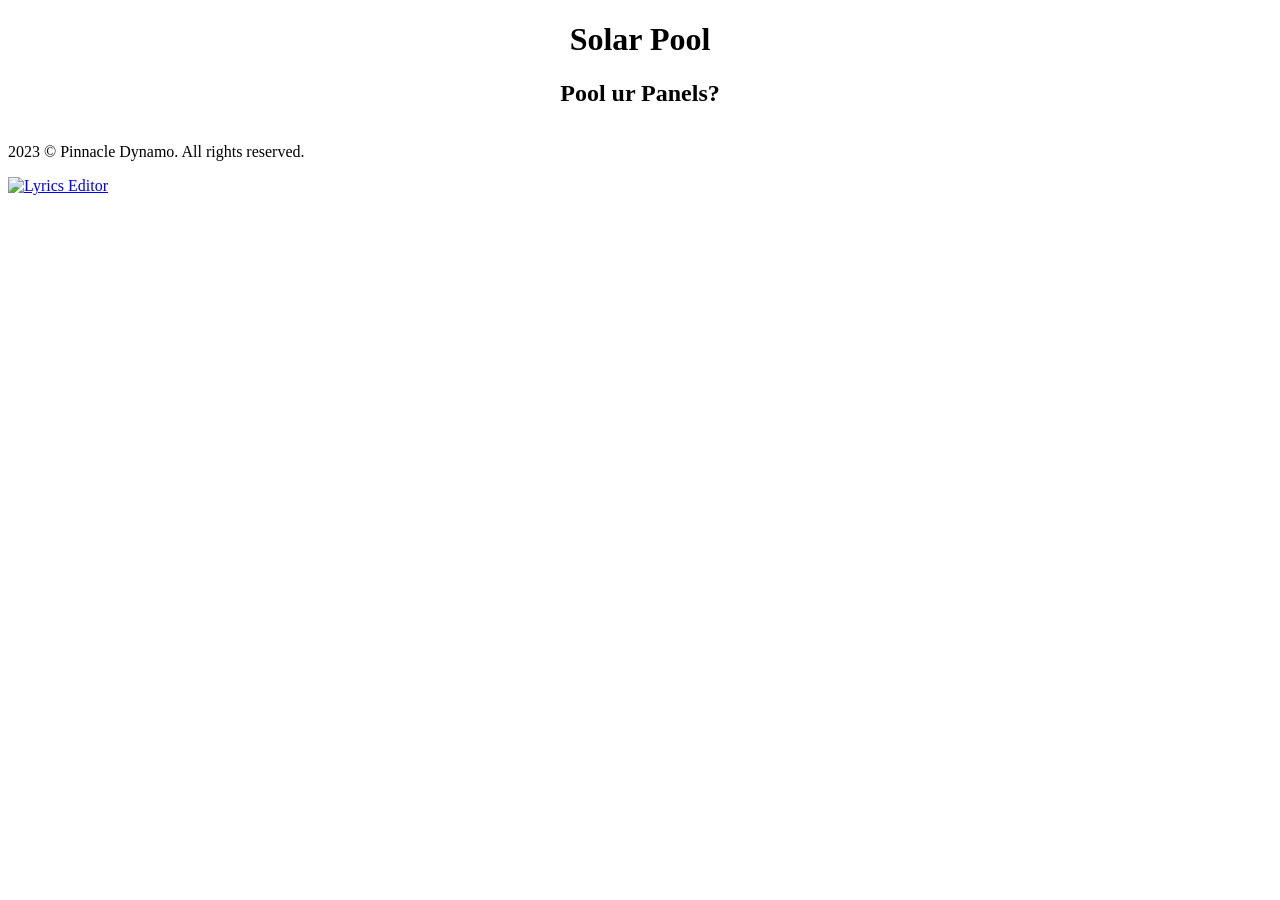
==== index.html @ 137dd85b "init" ====
<!DOCTYPE html>
<html lang="en">
<head>
    <meta charset="UTF-8">
    <title>Solar Pool</title>
    <link href="styles.css" rel="stylesheet" type="text/css">
</head>
<body>

<div id="grad1" style="text-align:center;">
    <h1>Solar Pool</h1>
    <h2>Pool ur Panels?</h2>
    <div style="display: flex; flex-direction: row;">
    </div>
</div>


<div class="footer">
    <p>2023 &copy; Pinnacle Dynamo. All rights reserved.</p>
    <a class="ext-links" href="https://github.com/GlaucousGlaucus/PinnacleDynamo_Help">
        <img alt="Lyrics Editor" src="Resources/Icons/github-mark-white.svg"/>
    </a>
</div>

</body>
</html>
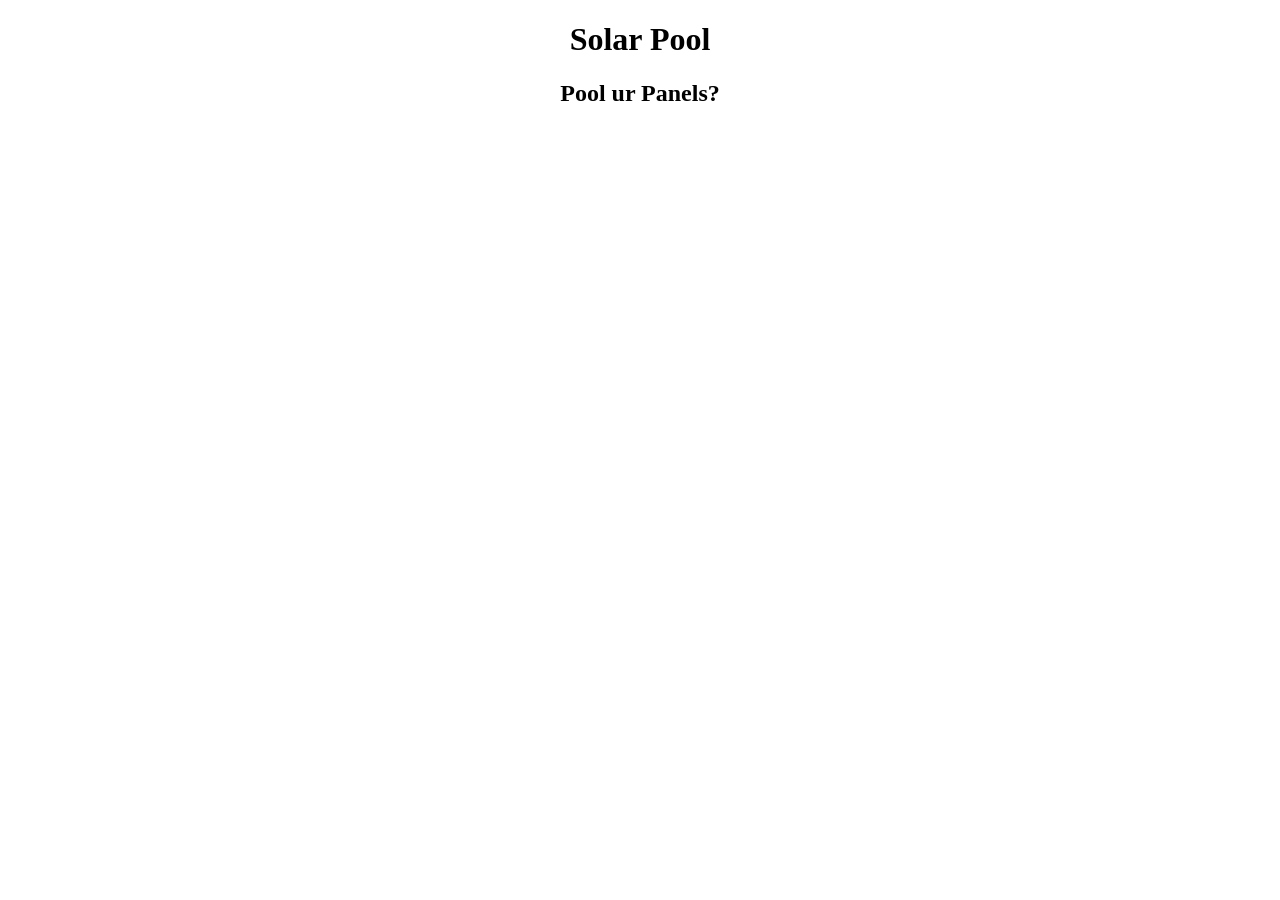
==== commit f2d72883: "init" ====
--- a/index.html
+++ b/index.html
@@ -16,10 +16,6 @@
 
 
 <div class="footer">
-    <p>2023 &copy; Pinnacle Dynamo. All rights reserved.</p>
-    <a class="ext-links" href="https://github.com/GlaucousGlaucus/PinnacleDynamo_Help">
-        <img alt="Lyrics Editor" src="Resources/Icons/github-mark-white.svg"/>
-    </a>
 </div>
 
 </body>
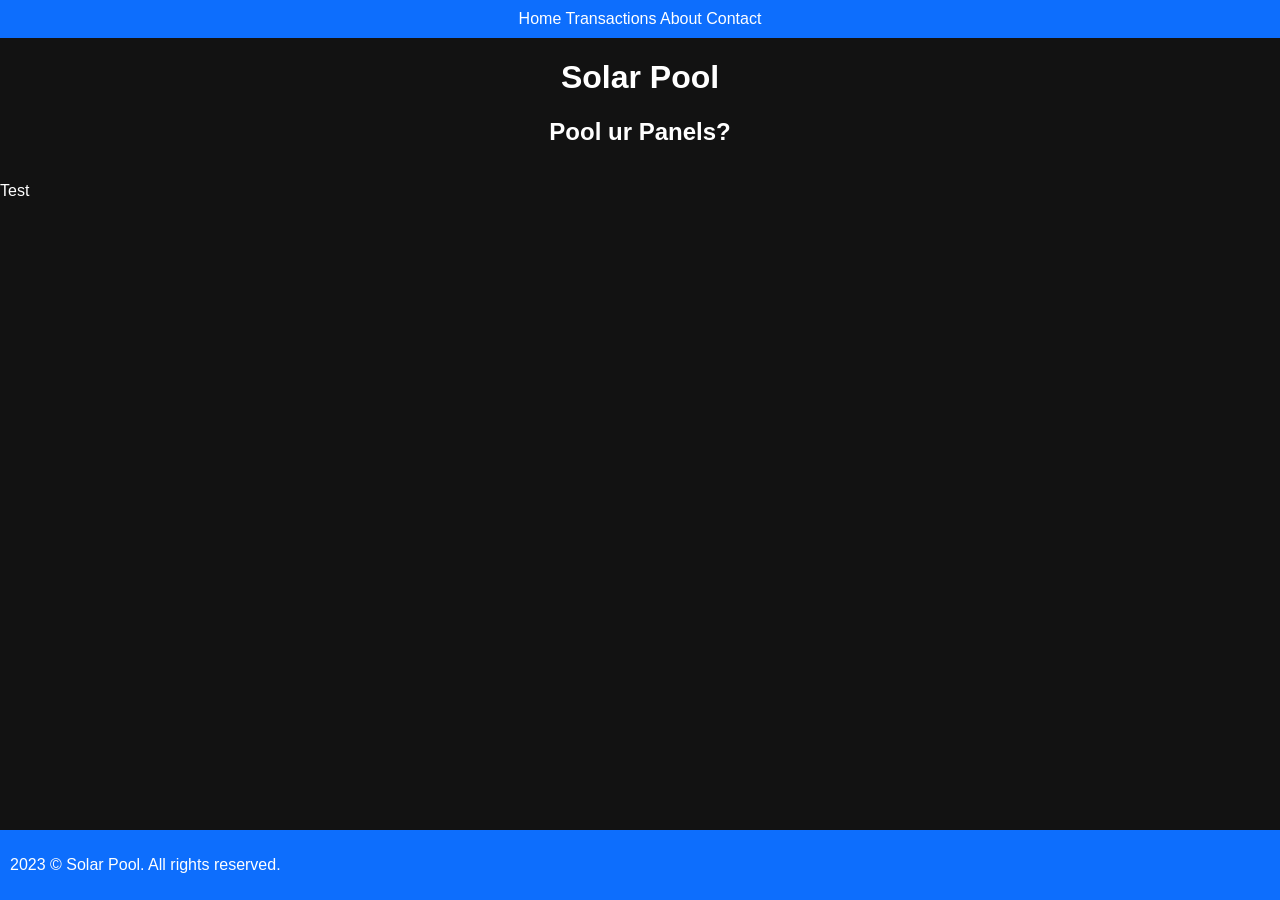
==== commit 243f5644: "init" ====
--- a/index.html
+++ b/index.html
@@ -2,20 +2,35 @@
 <html lang="en">
 <head>
     <meta charset="UTF-8">
+    <link href="styles.css" rel="stylesheet" type="text/css">
     <title>Solar Pool</title>
-    <link href="styles.css" rel="stylesheet" type="text/css">
 </head>
 <body>
+
+<div class="header">
+    <div class="nav-bar">
+<!--        <div class="logo">-->
+<!--            <a href="#">BlockchainCo</a>-->
+<!--        </div>-->
+        <div class="nav-links">
+            <a href="#">Home</a>
+            <a href="#">Transactions</a>
+            <a href="#">About</a>
+            <a href="#">Contact</a>
+        </div>
+    </div>
+</div>
 
 <div id="grad1" style="text-align:center;">
     <h1>Solar Pool</h1>
     <h2>Pool ur Panels?</h2>
     <div style="display: flex; flex-direction: row;">
+        <p>Test</p>
     </div>
 </div>
 
-
 <div class="footer">
+    <p>2023 &copy; Solar Pool. All rights reserved.</p>
 </div>
 
 </body>
--- a/styles.css
+++ b/styles.css
@@ -0,0 +1,86 @@
+/* Base styles */
+:root {
+    --bg-color: #121212;      /* Dark background for the tech feel */
+    --primary-color: #0d6efd; /* Primary blue for buttons and links */
+    --accent-color: #21c7c2;  /* Accent turquoise for highlights and important info */
+    --text-color: #ffffff;    /* Bright text color for readability */
+    --font-family: 'Segoe UI', Tahoma, Geneva, Verdana, sans-serif; /* Modern, readable font */
+}
+
+body {
+    background-color: var(--bg-color);
+    color: var(--text-color);
+    font-family: var(--font-family);
+    font-size: 16px;
+
+    min-height: 100vh;
+    margin: 0;
+    padding: 0;
+
+    display: flex;
+    flex-direction: column;
+}
+
+a {
+    color: var(--text-color);
+    text-decoration: none; /* No underlines for a cleaner look */
+}
+
+a:hover, a:focus {
+    color: var(--accent-color);
+    text-decoration: underline;
+}
+
+button {
+    background-color: var(--primary-color);
+    color: var(--text-color);
+    border: none;
+    padding: 10px 20px;
+    border-radius: 5px;
+    cursor: pointer;
+    font-size: 1em;
+}
+
+button:hover, button:focus {
+    background-color: var(--accent-color);
+}
+
+/* Classes for layout */
+.container {
+    width: 90%;
+    margin: auto;
+    max-width: 1200px;
+}
+
+.header {
+    background-color: var(--primary-color);
+    color: var(--text-color);
+    padding: 10px 0;
+    text-align: center;
+}
+
+.footer {
+    background-color: var(--primary-color);
+    color: var(--text-color);
+    text-align: left;
+    padding: 10px 10px;
+    margin-top: auto;
+}
+
+.content {
+    padding: 20px;
+    min-height: 80vh; /* Minimum height */
+}
+
+/* Utility classes */
+.text-center {
+    text-align: center;
+}
+
+.bold {
+    font-weight: bold;
+}
+
+.margin-top {
+    margin-top: 20px;
+}
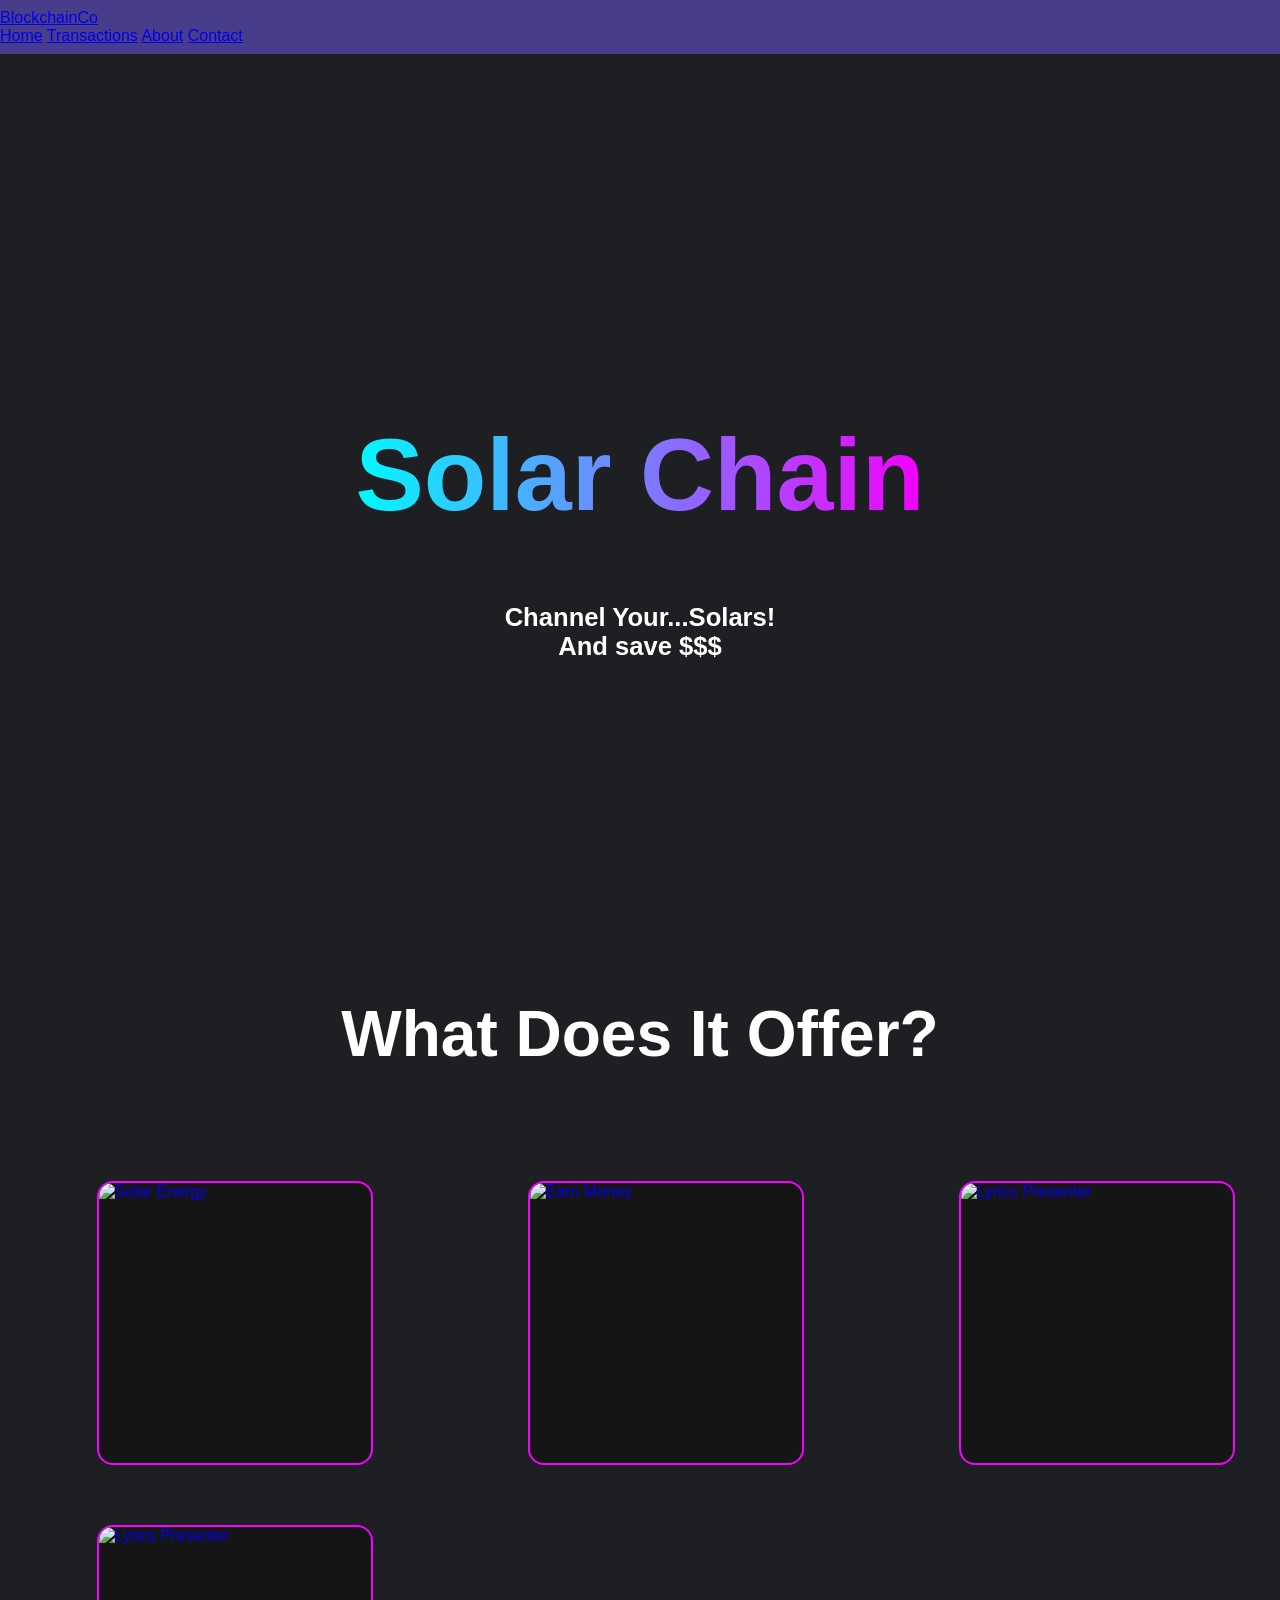
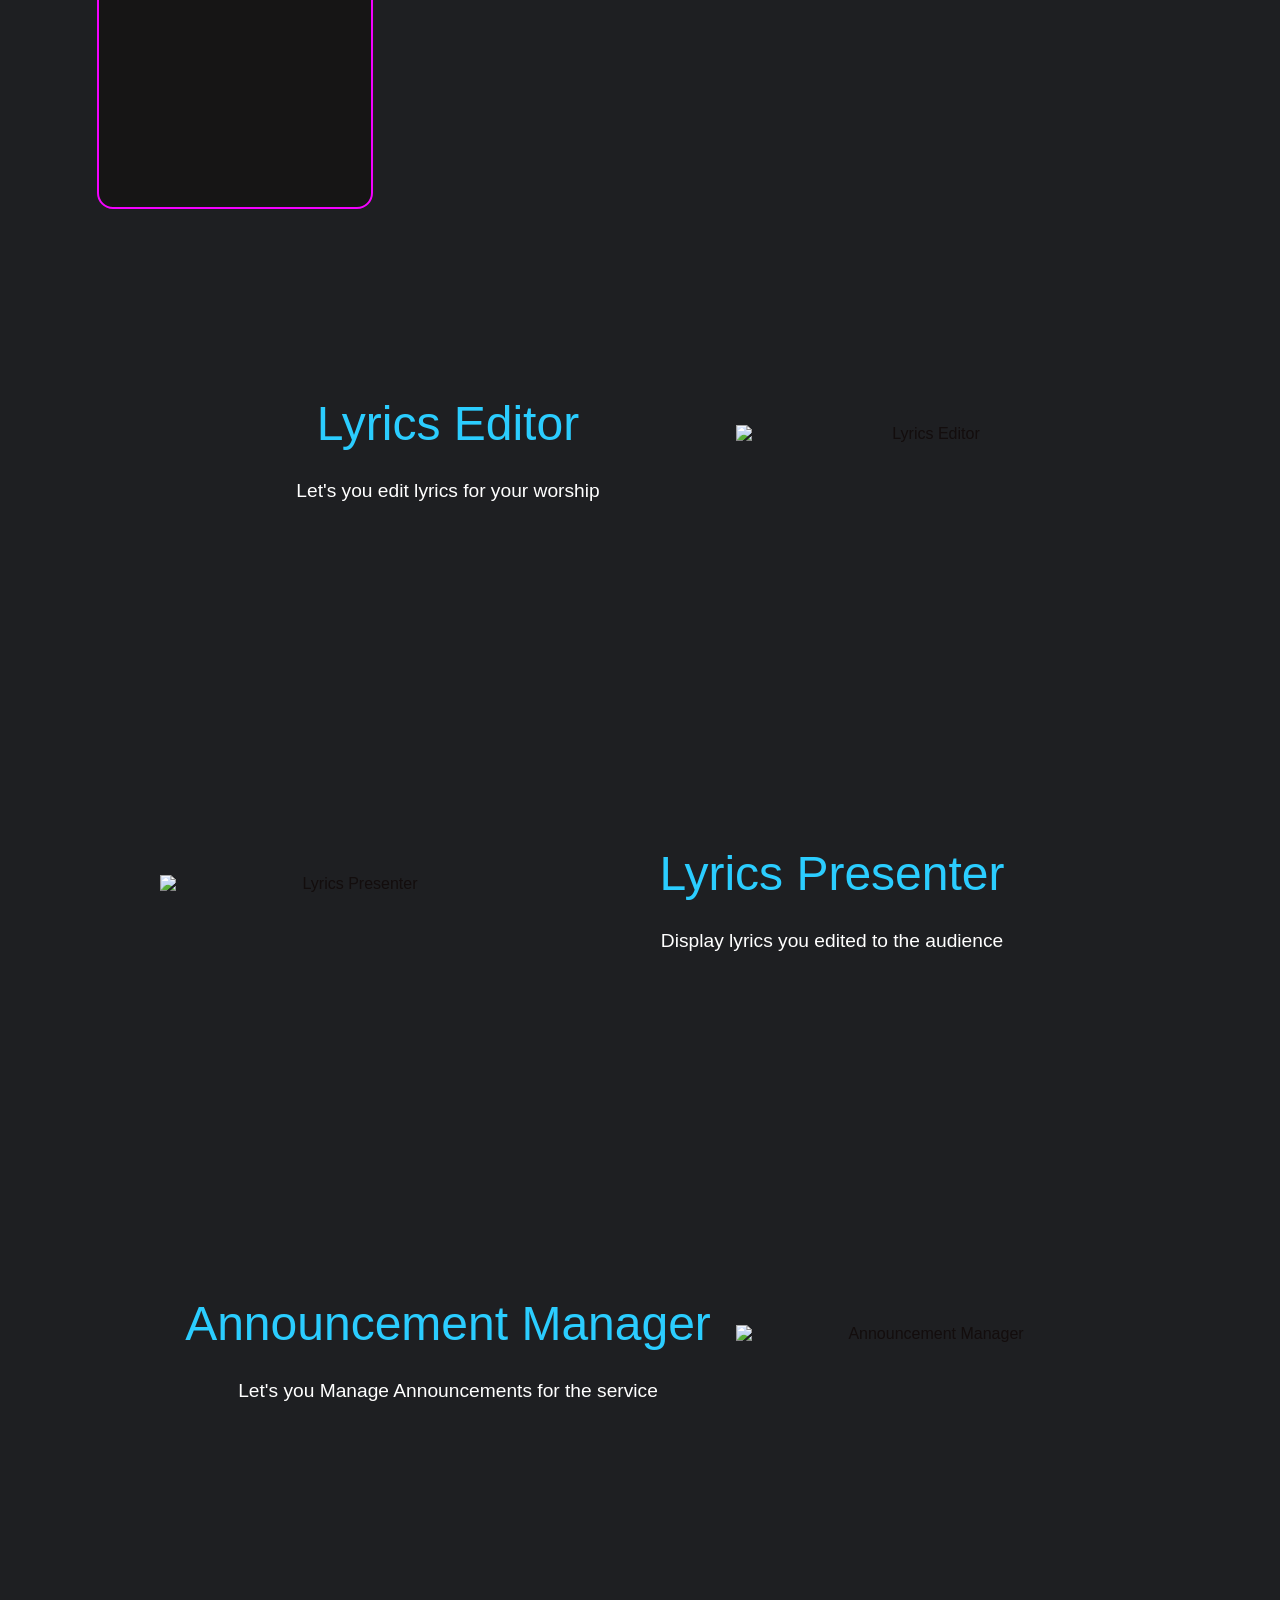
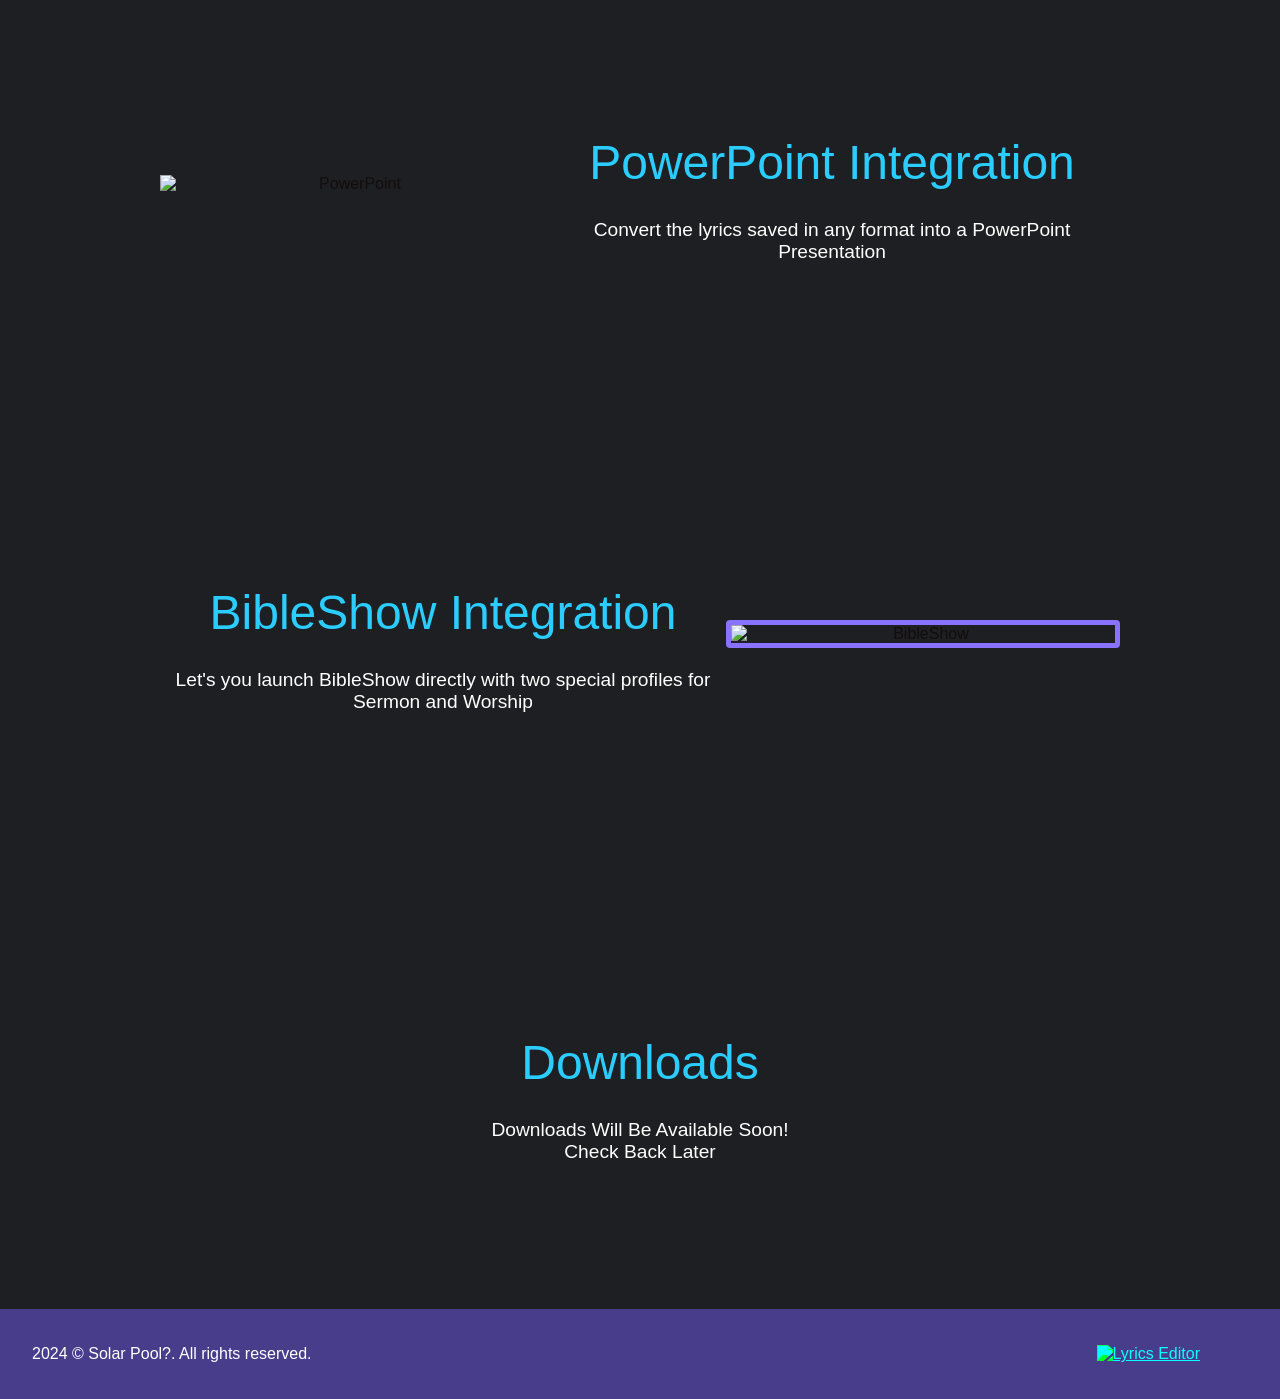
==== commit 5d5c7acd: "init" ====
--- a/index.html
+++ b/index.html
@@ -1,17 +1,17 @@
 <!DOCTYPE html>
-<html lang="en">
+<html>
 <head>
-    <meta charset="UTF-8">
+    <title>Pinnacle Dynamo: Info</title>
     <link href="styles.css" rel="stylesheet" type="text/css">
-    <title>Solar Pool</title>
+    <script src="script.js"></script>
 </head>
 <body>
 
 <div class="header">
     <div class="nav-bar">
-<!--        <div class="logo">-->
-<!--            <a href="#">BlockchainCo</a>-->
-<!--        </div>-->
+        <div class="logo">
+            <a href="#">BlockchainCo</a>
+        </div>
         <div class="nav-links">
             <a href="#">Home</a>
             <a href="#">Transactions</a>
@@ -22,16 +22,103 @@
 </div>
 
 <div id="grad1" style="text-align:center;">
-    <h1>Solar Pool</h1>
-    <h2>Pool ur Panels?</h2>
-    <div style="display: flex; flex-direction: row;">
-        <p>Test</p>
+    <h1>Solar Chain</h1>
+    <h2>Channel Your...Solars!</h2>
+    <h2 class="h2-nline">And save $$$</h2>
+</div>
+
+<div class="content">
+    <h1>What Does It Offer?</h1>
+
+    <div class="help_content">
+        <div class="quick_tile">
+            <a href="Help Pages\quick_start.html">
+                <img alt="Solar Energy" src="Resources/Illustrations/quick_start.svg"/>
+                <div class="bg_fade"></div>
+                <p class="title">Solar Energy</p>
+                <p class="subtitle">Solar Energy is Gud</p>
+            </a>
+        </div>
+        <div class="quick_tile">
+            <a href="Help Pages\lyrics_editor.html">
+                <img alt="Earn Money" src="Resources/Illustrations/Writer.svg"/>
+                <div class="bg_fade"></div>
+                <p class="title">Earn Money</p>
+                <p class="subtitle">Stonks...</p>
+            </a>
+        </div>
+        <div class="quick_tile">
+            <a href="Help Pages\presenter.html">
+                <img alt="Lyrics Presenter" src="Resources/Illustrations/music.svg"/>
+                <div class="bg_fade"></div>
+                <p class="title">Presenter</p>
+                <p class="subtitle">Time to Get Ready for<br>The Big Show</p>
+            </a>
+        </div>
+        <div class="quick_tile">
+            <a href="Help Pages\presenter.html">
+                <img alt="Lyrics Presenter" src="Resources/Illustrations/music.svg"/>
+                <div class="bg_fade"></div>
+                <p class="title">Presenter</p>
+                <p class="subtitle">Time to Get Ready for<br>The Big Show</p>
+            </a>
+        </div>
+    </div>
+<!--    <p class="p-anim">-->
+<!--        Test-->
+<!--    </p>-->
+    <div class="feature_display">
+        <div class="feature_desc">
+            <h3>Lyrics Editor</h3>
+            <p>Let's you edit lyrics for your worship</p>
+        </div>
+        <img alt="Lyrics Editor" src="Resources/Illustrations/Writer.svg"/>
+    </div>
+    <div class="feature_display">
+        <img alt="Lyrics Presenter" src="Resources/Illustrations/music.svg"/>
+        <div class="feature_desc">
+            <h3>Lyrics Presenter</h3>
+            <p>Display lyrics you edited to the audience</p>
+        </div>
+    </div>
+    <div class="feature_display">
+        <div class="feature_desc">
+            <h3>Announcement Manager</h3>
+            <p>Let's you Manage Announcements for the service</p>
+        </div>
+        <img alt="Announcement Manager" src="Resources/Illustrations/news.svg"/>
+    </div>
+    <div class="feature_display">
+        <img alt="PowerPoint" src="Resources/Illustrations/icons8-powerpoint.svg"/>
+        <div class="feature_desc">
+            <h3>PowerPoint Integration</h3>
+            <p>Convert the lyrics saved in any format into a PowerPoint Presentation</p>
+        </div>
+    </div>
+    <div class="feature_display">
+        <div class="feature_desc">
+            <h3>BibleShow Integration</h3>
+            <p>Let's you launch BibleShow directly with two special profiles for Sermon and Worship</p>
+        </div>
+        <img alt="BibleShow" src="Resources/Icons/bibleshow.png"
+             style="
+    border: 5px solid #8972ff;
+    border-radius: 4px;"/>
+    </div>
+    <div class="feature_display">
+        <div class="feature_desc" id="Downloads">
+            <h3>Downloads</h3>
+            <p>Downloads Will Be Available Soon!<br>Check Back Later</p>
+        </div>
     </div>
 </div>
 
 <div class="footer">
-    <p>2023 &copy; Solar Pool. All rights reserved.</p>
+    <p>2024 &copy; Solar Pool?. All rights reserved.</p>
+    <a class="ext-links" href="https://github.com/GlaucousGlaucus/PinnacleDynamo_Help">
+        <img alt="Lyrics Editor" src="Resources/Icons/github-mark-white.svg"/>
+    </a>
 </div>
 
 </body>
-</html>+</html>
--- a/styles.css
+++ b/styles.css
@@ -1,86 +1,705 @@
-/* Base styles */
 :root {
-    --bg-color: #121212;      /* Dark background for the tech feel */
-    --primary-color: #0d6efd; /* Primary blue for buttons and links */
-    --accent-color: #21c7c2;  /* Accent turquoise for highlights and important info */
-    --text-color: #ffffff;    /* Bright text color for readability */
-    --font-family: 'Segoe UI', Tahoma, Geneva, Verdana, sans-serif; /* Modern, readable font */
-}
-
+  --bg: rgb(0,0,0)
+}
+
+html {
+  scroll-behavior: smooth;
+}
+
+
+.bold {
+  font-weight: bold;
+}
+
+.italic {
+  font-style: italic;
+}
+
+/* css for user guide */
+.nav_document {
+  display: flex;
+  flex-direction: row;
+  overflow-x: hidden;
+}
+
+#scrolltotop {
+  display: none;
+  position: fixed;
+  bottom: 15vh;
+  right: 5vw;
+  background-color: #007bff;
+  color: #fff;
+  border: none;
+  padding: 10px 20px;
+  cursor: pointer;
+  border-radius: 4px;
+  font-size: 16px;
+  transition: background-color 0.5s ease;
+}
+
+#scrolltotop:hover {
+  background-color: #0056b3;
+}
+
+
+.outline {
+  position: fixed;
+  width: 25%;
+  height: 100%;
+  user-select: none;
+  display: flex;
+  flex-direction: column;
+  color: #fff;
+  background-color: #141414;
+  overflow-x: hidden;
+  transition: transform 0.5s ease;
+  transform: translatex(-100%);
+  z-index: 5;
+  top: 0;
+}
+
+.outline.expanded {
+  transform: translatex(0%);
+}
+
+.outline details {
+  padding: 1em;
+  display: block;
+  white-space-collapse: collapse;
+}
+
+.outline details ul li {
+  margin-top: 1vh;
+  padding: 0.01em 0 0.01em 1em;
+  transition: background-color 0.5s;
+}
+
+.outline details ul li:hover {
+  background-color: rgb(49, 51, 56);
+}
+
+.highlight {
+  background-color: rgb(49, 51, 56);
+}
+
+
+.outline ul {
+  list-style-type: none;
+}
+
+.outline ul li p {
+  line-break: auto;
+}
+
+.outline ul a {
+  text-decoration: none;
+  color: #fff;
+}
+
+.page {
+  display: flex;
+  width: 100%;
+  flex-direction: column;
+  background-color: #313338;
+  color: #fff;
+  margin: 10vh 0 auto auto;
+  padding: 0.5vw 20vw 5vw 20vw;
+  box-sizing: border-box;
+}
+
+.page h1 {
+  font: bold 3em arial;
+  text-align: center;
+}
+
+.page h2 {
+  font: 2.23em arial;
+  padding-bottom: 4px;
+  scroll-margin-top: 13vh;
+  border-bottom: 2px outset rgb(255, 255, 255);
+}
+
+.page h3 {
+  font: 2em arial;
+  font-weight: bold;
+  padding-bottom: 4px;
+  scroll-margin-top: 13vh;
+}
+
+.page p {
+  font: 1.5em arial;
+}
+
+.page p a {
+  text-decoration: none;
+  color: #8472ff;
+}
+
+
+.page img {
+  width: 60vw;
+}
+
+.page table {
+  text-align: center;
+  border-collapse: collapse;
+}
+
+.page table th{
+  background-color: rgb(30, 31, 34);
+}
+
+.page table th, td{
+  font-size: 1.5em;
+  border: 2px solid rgb(30, 30, 30);
+}
+
+.page table td {
+  padding: 2% 0;
+  text-wrap: pretty;
+}
+
+.page table td img {
+  width: fit-content;
+  height: fit-content;
+}
+
+.page .note {
+  font-weight: 900;
+  color: #1edbff;
+}
+
+.page .material-symbols-outlined {
+  vertical-align: middle;
+  padding: 0.5vw;
+  border-radius: 0.25em;
+  color: black;
+  background-color: #0055ff;
+}
+
+.page img {
+  border: 0.25vw white solid;
+  /* box-shadow: 0px 0px 5px 5px #f201ff; */
+}
+
+.page table td a {
+  text-decoration: none;
+  color: #03f5ff;
+}
+
+/* css for gradient background */
 body {
-    background-color: var(--bg-color);
-    color: var(--text-color);
-    font-family: var(--font-family);
-    font-size: 16px;
-
-    min-height: 100vh;
     margin: 0;
     padding: 0;
-
+    font-family: arial, sans-serif;
+    background: rgb(30,31,34);
+}
+
+#help_ribbon {
+  font: normal normal bold 6vw arial;
+  background-color: rgb(22, 21, 21);
+  user-select: none;
+  height: 45vh;
+  display: flex;
+  flex-direction: column;
+  justify-content: center;
+  align-items: center;
+}
+
+.menu_coll_exp_btn {
+  display: flex;
+  align-items: center;
+  justify-content: center;
+  margin-left: 1rem;
+  height: 5vh;
+  width: 5vh;
+  transition: all 0.3s ease;
+}
+
+.material-symbols-outlined {
+  color: #fff;
+  font-variation-settings:
+  'fill' 0,
+  'wght' 400,
+  'grad' 0,
+  'opsz' 100
+}
+
+.menu_coll_exp_btn:hover {
+  background-color: rgb(49, 51, 56);
+}
+
+#help_ribbon h1 {
+  background: linear-gradient(90deg, rgba(0,249,255,1), rgba(244,0,255,1));
+  background-clip: text;
+  -webkit-text-fill-color: transparent;
+  -webkit-background-clip: text;
+  font: normal normal bold 4vw arial;
+  color: wheat;
+}
+
+#help_ribbon h2 {
+  font: normal normal bold 2vw arial;
+  color: white;
+  margin: 0 auto;
+  overflow: hidden;
+  white-space: nowrap;
+}
+
+#help_ribbon .qry {
+  font: 1rem arial;
+  background-color: rgb(30,31,34);
+  width: 40vw;
+  padding: 0.5rem;
+  border-radius: 1rem;
+  border: 2px rgb(134, 134, 134) solid;
+  color: white;
+  margin: 0 auto;
+  overflow: hidden;
+  white-space: nowrap;
+}
+
+.help_content {
+  margin-top: 7.5vh;
+  height: auto;
+
+  display: grid;
+  grid-template-columns: repeat(3, 1fr); /* creates three columns of equal width */
+  grid-gap: 20px; /* adds space between the tiles */
+  row-gap: 60px; /* adds space between the tiles */
+
+  justify-content: center;
+  align-items: center;
+  padding-left: 4vw;
+}
+
+.outline a {
+  text-decoration: none;
+  color: white;
+  transition: color 0.3s ease-in;
+}
+
+.outline a:hover {
+  text-decoration: none;
+  color: #04f5ff;
+}
+
+.help_content .quick_tile {
+  position: relative;
+  user-select: none;
+  background-color: rgb(22, 21, 21);
+  width: 20vw;
+  height: 20vw;
+  padding: 0.5rem;
+  border-radius: 1rem;
+  border: 2px rgb(243, 2, 255) solid;
+  margin: 0 7.5vh;
+  transition: transform 0.3s cubic-bezier(.51,-0.73,.61,1.02),
+   border-color 0.6s ease-in,
+   background-color 0.6s ease-in,
+   opacity 0.6s ease-in;
+  padding-top: 1rem;
+  animation-name: fadein 0.5s;
+  overflow: hidden;
+  justify-content: center;
+  align-items: center;
+}
+
+.help_content .quick_tile .title {
+  position: relative;
+  font: 2vw arial;
+  color: rgb(3, 246, 255);
+  display: flex;
+  flex-direction: ;
+  justify-content: center;
+  align-items: center;
+  transition: all 0.7s ease;
+  transform: translatey(-6vh) scale(0.9);
+  opacity: 0;
+  z-index: 2;
+}
+
+.help_content .quick_tile .subtitle {
+  position: relative;
+  font: 1.3vw arial;
+  color: white;
+  display: flex;
+  flex-direction: column;
+  text-align: center;
+  transform: translatey(4vh);
+  transition: all 0.7s ease;
+  transition-delay: 0.2s;
+  opacity: 0;
+  z-index: 2;
+}
+
+.help_content .quick_tile:hover .subtitle {
+  opacity: 1;
+  transform: translatey(2vh);
+}
+
+.help_content .quick_tile img {
+  width: 100%;
+  height: 100%;
+  position: absolute;
+  top: 0;
+  left: 0;
+  z-index: 0;
+  opacity: 1;
+  transition: all 2s ease;
+}
+
+.help_content .quick_tile:hover img {
+  opacity: 0.35;
+  transform: scale(1.2);
+}
+
+
+.help_content .quick_tile .bg_fade {
+  width: 100%;
+  height: 100%;
+  position: absolute;
+  top: 0;
+  left: 0;
+  background-color: rgb(0, 0, 0);
+  opacity: 0;
+  z-index: 1;
+  transition: all 1s ease;
+}
+
+.help_content .quick_tile a {
+  text-decoration: none;
+}
+
+.help_content .quick_tile:hover .bg_fade {
+  opacity: 0.75;
+}
+
+.help_content .quick_tile:hover .title {
+  transform: translatey(0) scale(1.1);
+  color: rgb(159, 87, 255);
+  opacity: 1;
+}
+
+.help_content .quick_tile:hover {
+  transform: scale(1.1);
+  border-color: rgb(1, 246, 255);
+}
+
+#grad1 {
+    font: normal normal bold 6vw arial;
+    user-select: none;
+    height: 100vh;
     display: flex;
     flex-direction: column;
-}
-
-a {
-    color: var(--text-color);
-    text-decoration: none; /* No underlines for a cleaner look */
-}
-
-a:hover, a:focus {
-    color: var(--accent-color);
-    text-decoration: underline;
-}
-
-button {
-    background-color: var(--primary-color);
-    color: var(--text-color);
-    border: none;
-    padding: 10px 20px;
-    border-radius: 5px;
-    cursor: pointer;
-    font-size: 1em;
-}
-
-button:hover, button:focus {
-    background-color: var(--accent-color);
-}
-
-/* Classes for layout */
-.container {
-    width: 90%;
-    margin: auto;
-    max-width: 1200px;
-}
-
+    justify-content: center;
+    align-items: center;
+    animation-name: fadein;
+    animation-duration: 1s;
+}
+
+#grad1 h1 {
+  background: linear-gradient(90deg, rgba(0,249,255,1), rgba(244,0,255,1));
+  background-clip: text;
+  -webkit-text-fill-color: transparent;
+  -webkit-background-clip: text;
+  font: normal normal bold 8vw arial;
+  color: wheat;
+}
+
+#grad1 h2 {
+  font: normal normal bold 2vw arial;
+  color: white;
+  margin: 0 auto;
+  overflow: hidden;
+  white-space: nowrap;
+  animation: typing 3s steps(40, end);
+}
+
+#grad1 .h2-nline {
+  font: normal normal bold 2vw arial;
+  color: white;
+  margin: 0 auto;
+  overflow: hidden;
+  white-space: nowrap;
+  animation: typing 3s steps(40, end);
+  animation-delay: 1.2s;
+  animation-fill-mode: both;
+}
+
+/* style the search results container */
+#search_results {
+  position: absolute;
+  overflow-y: scroll;
+  width: 40vw;
+  top: 40vh;
+  background-color: #fff; /* background color for the results box */
+  box-shadow: 0 4px 6px rgba(0, 0, 0, 0.1);
+  z-index: 899; /* ensure it's above other content */
+  font: normal normal bold 0.3em arial;
+}
+
+/* style each search result link */
+#search_results a {
+  display: block;
+  margin-bottom: 5px;
+  color: #333;
+  text-decoration: none;
+  transition: background-color 0.3s ease;
+}
+
+/* hover effect for search result links */
+#search_results a:hover {
+  background-color: #8472ff;
+  color: #0055ff;
+}
+
+.content {
+    display: flex;
+    flex-direction: column;
+    min-height: 100vh;
+    user-select: none;
+    margin-left: 30vh;
+    margin-right: 30vh;
+    justify-content: center;
+    align-items: center;
+    color: rgb(19, 13, 13);
+}
+
+.content h1 {
+  transition: opacity 0.5s;
+  font: normal normal bolder 5vw arial;
+  color: white;
+  animation: content_entry linear both;
+  animation-timeline: view();
+  animation-range: entry 25% cover 50%;
+}
+
+.content .p-anim {
+  font: 2vw arial;
+  color: white;
+  text-align: center;
+  transition: opacity 0.5s;
+  animation: content_entry linear both;
+  animation-timeline: view();
+  animation-range: entry 10% cover 30%;
+}
+
+/* style the scrollbar track */
+::-webkit-scrollbar {
+    width: var(--scrollbar-width, 10px);
+}
+
+/* style the scrollbar thumb (the draggable part) */
+::-webkit-scrollbar-thumb {
+    background: #888; /* set the background color of the thumb */
+    border-radius: 5px; /* add rounded corners to the thumb */
+}
+
+/* style the scrollbar track when the mouse is over it */
+::-webkit-scrollbar-thumb:hover {
+    background: #555; /* change the background color on hover */
+}
+
+/* feature */
+
+.feature_display {
+  display: flex;
+  width: 75vw;
+  height: 50vh;
+  flex-direction: row;
+  justify-content: center;
+  text-align: center;
+  align-items: center;
+  transition: opacity 1s;
+  animation: content_entry linear both;
+  animation-timeline: view();
+  animation-range: entry 20% cover 30%;
+}
+
+.feature_display .tile {
+  display: flex;
+  width: 20vw;
+  height: 20vh;
+  flex-direction: row;
+  justify-content: center;
+  text-align: center;
+  align-items: center;
+  transition: opacity 1s;
+  animation: content_entry linear both;
+  animation-timeline: view();
+  animation-range: entry 20% cover 30%;
+}
+
+.feature_display img {
+  flex: 1;
+  max-width: 40%;
+  height: auto;
+  align-self: center;
+}
+
+.feature_display .feature_desc {
+  display: flex;
+  width: 75vw;
+  height: 50vh;
+  flex-direction: column;
+  justify-content: center;
+  text-align: center;
+  align-items: center;
+  flex: 1;
+  width: 100%;
+}
+
+.feature_display .feature_desc h3 {
+  font: 3em sans-serif;
+  color: rgb(43, 205, 255);
+  text-align: center;
+  margin-bottom: 10px;
+  animation: subcontent_entry linear both;
+  animation-timeline: view();
+  animation-range: entry 20% cover 70%;
+}
+
+.feature_display .feature_desc p {
+  font: 1.5vw arial;
+  color: white;
+  text-align: center;
+}
+
+
+/* header */
 .header {
-    background-color: var(--primary-color);
-    color: var(--text-color);
-    padding: 10px 0;
-    text-align: center;
-}
-
+  display: flex;
+  height: 6vh;
+  flex-direction: row;
+  align-items: center;
+  background-color: darkslateblue;
+}
+
+.header p {
+  margin-left: 2rem;
+  color: white;
+}
+
+.header .ext-links {
+  margin-left: auto;
+  margin-right: 5rem;
+  color: white;
+}
+
+.header .ext-links img{
+  max-width: 100%;
+  height: auto;
+  filter: invert(1%) sepia(100%) saturate(1352%) hue-rotate(87deg) brightness(119%) contrast(119%);
+  width: 2rem;
+}
+
+.header .ext-links img:hover {
+  filter: none;
+  width: 2rem;
+}
+
+/* footer */
 .footer {
-    background-color: var(--primary-color);
-    color: var(--text-color);
-    text-align: left;
-    padding: 10px 10px;
-    margin-top: auto;
-}
-
-.content {
-    padding: 20px;
-    min-height: 80vh; /* Minimum height */
-}
-
-/* Utility classes */
-.text-center {
-    text-align: center;
-}
-
-.bold {
-    font-weight: bold;
-}
-
-.margin-top {
-    margin-top: 20px;
-}
+  display: flex;
+  height: 10vh;
+  flex-direction: row;
+  align-items: center;
+  background-color: darkslateblue;
+}
+
+.footer p {
+  margin-left: 2rem;
+  color: white;
+}
+
+.footer .ext-links {
+  margin-left: auto;
+  margin-right: 5rem;
+  color: white;
+}
+
+.footer .ext-links img{
+  max-width: 100%;
+  height: auto;
+  filter: invert(1%) sepia(100%) saturate(1352%) hue-rotate(87deg) brightness(119%) contrast(119%);
+  width: 2rem;
+}
+
+.footer .ext-links img:hover {
+  filter: none;
+  width: 2rem;
+}
+
+/* download button */
+#grad1 .downloadbutton {
+  width: 8rem;
+  height: 2rem;
+  background-color: transparent;
+  color: white;
+  border: 2px solid transparent;
+  border-image: linear-gradient(to right, #05f4ff, #f102ff);
+  border-image-slice: 1;
+  transition: background-color 0.3s, box-shadow 0.3s;
+  margin-top: 10rem;
+}
+
+#grad1 .downloadbutton:hover {
+  width: 8rem;
+  height: 2rem;
+  background-color: transparent;
+  color: white;
+  border: 2px solid transparent;
+  background-color: #313338;
+  border-image: linear-gradient(to right, #05f4ff, #f102ff);
+  border-image-slice: 1;
+  cursor: pointer;
+}
+
+#grad1 .downloadbutton a {
+  color: #fff;
+  text-decoration: none;
+}
+
+
+/* animations */
+
+@keyframes fadein {
+  0% {
+    transform: translatey(20px);
+    opacity: 0;
+  }
+  100% {
+  transform: translatey(0px);
+    opacity: 1;
+  }
+}
+
+@keyframes content_entry {
+  0% {
+    transform: translatey(20px);
+    opacity: 0;
+  }
+  100% {
+  transform: translatey(0px);
+    opacity: 1;
+  }
+}
+
+@keyframes subcontent_entry {
+  0% {
+    color: rgb(255, 0, 255);
+  }
+  100% {
+    color: rgb(43, 205, 255);
+  }
+}
+
+@keyframes typing {
+  0% {
+    width: 0;
+  }
+  100% {
+    width: 100%;
+  }
+}
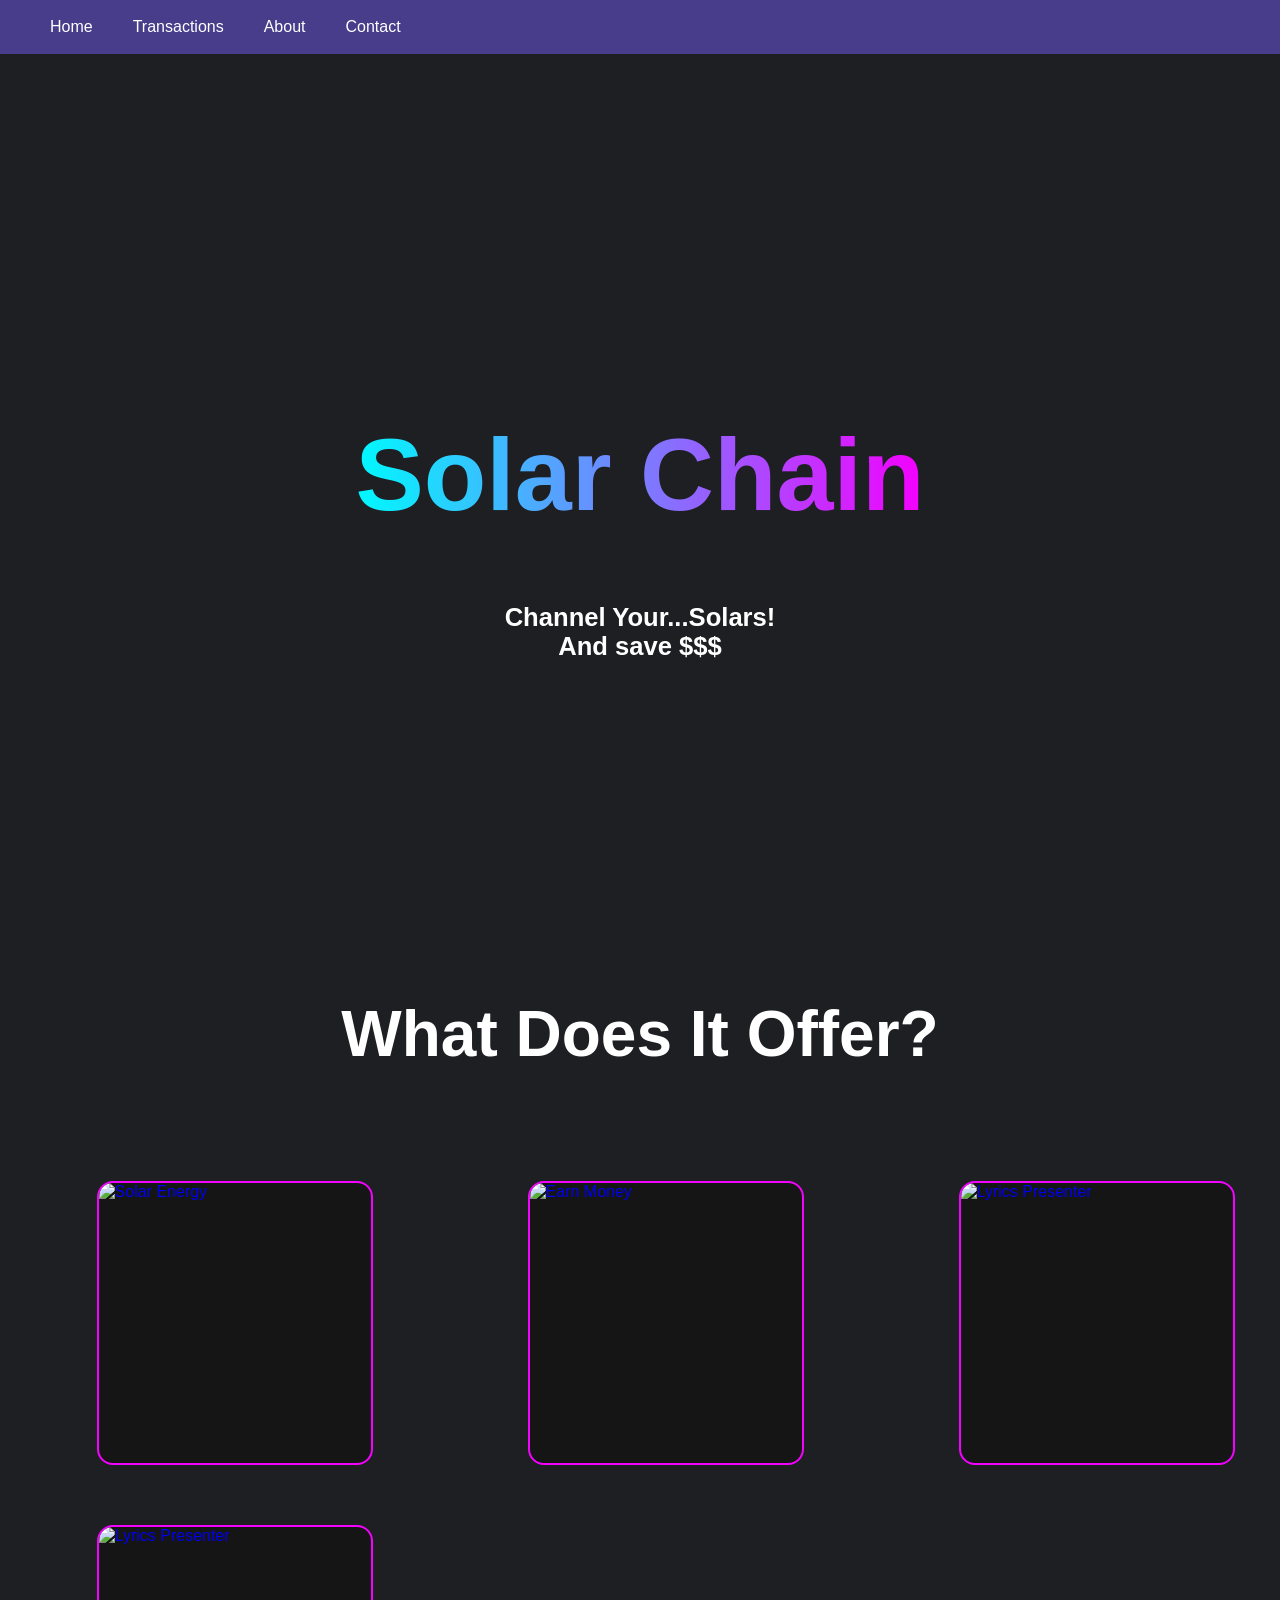
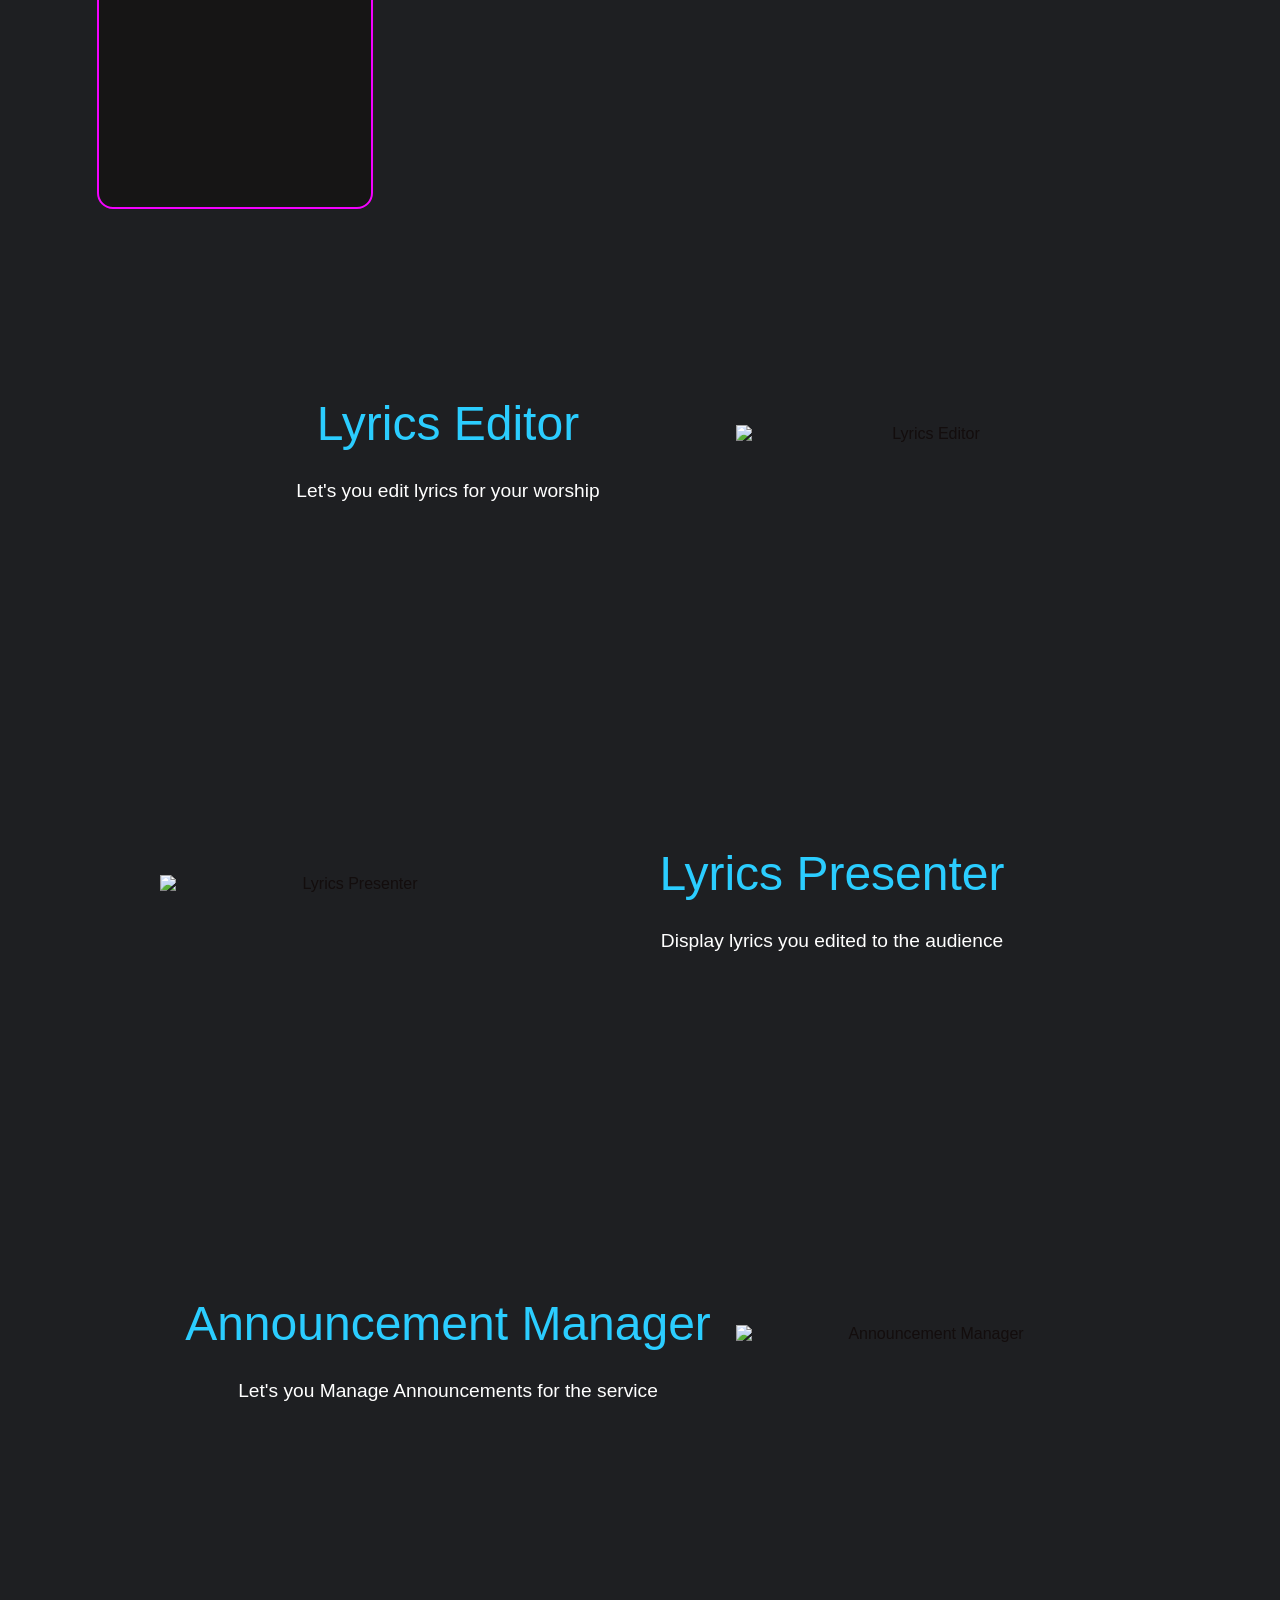
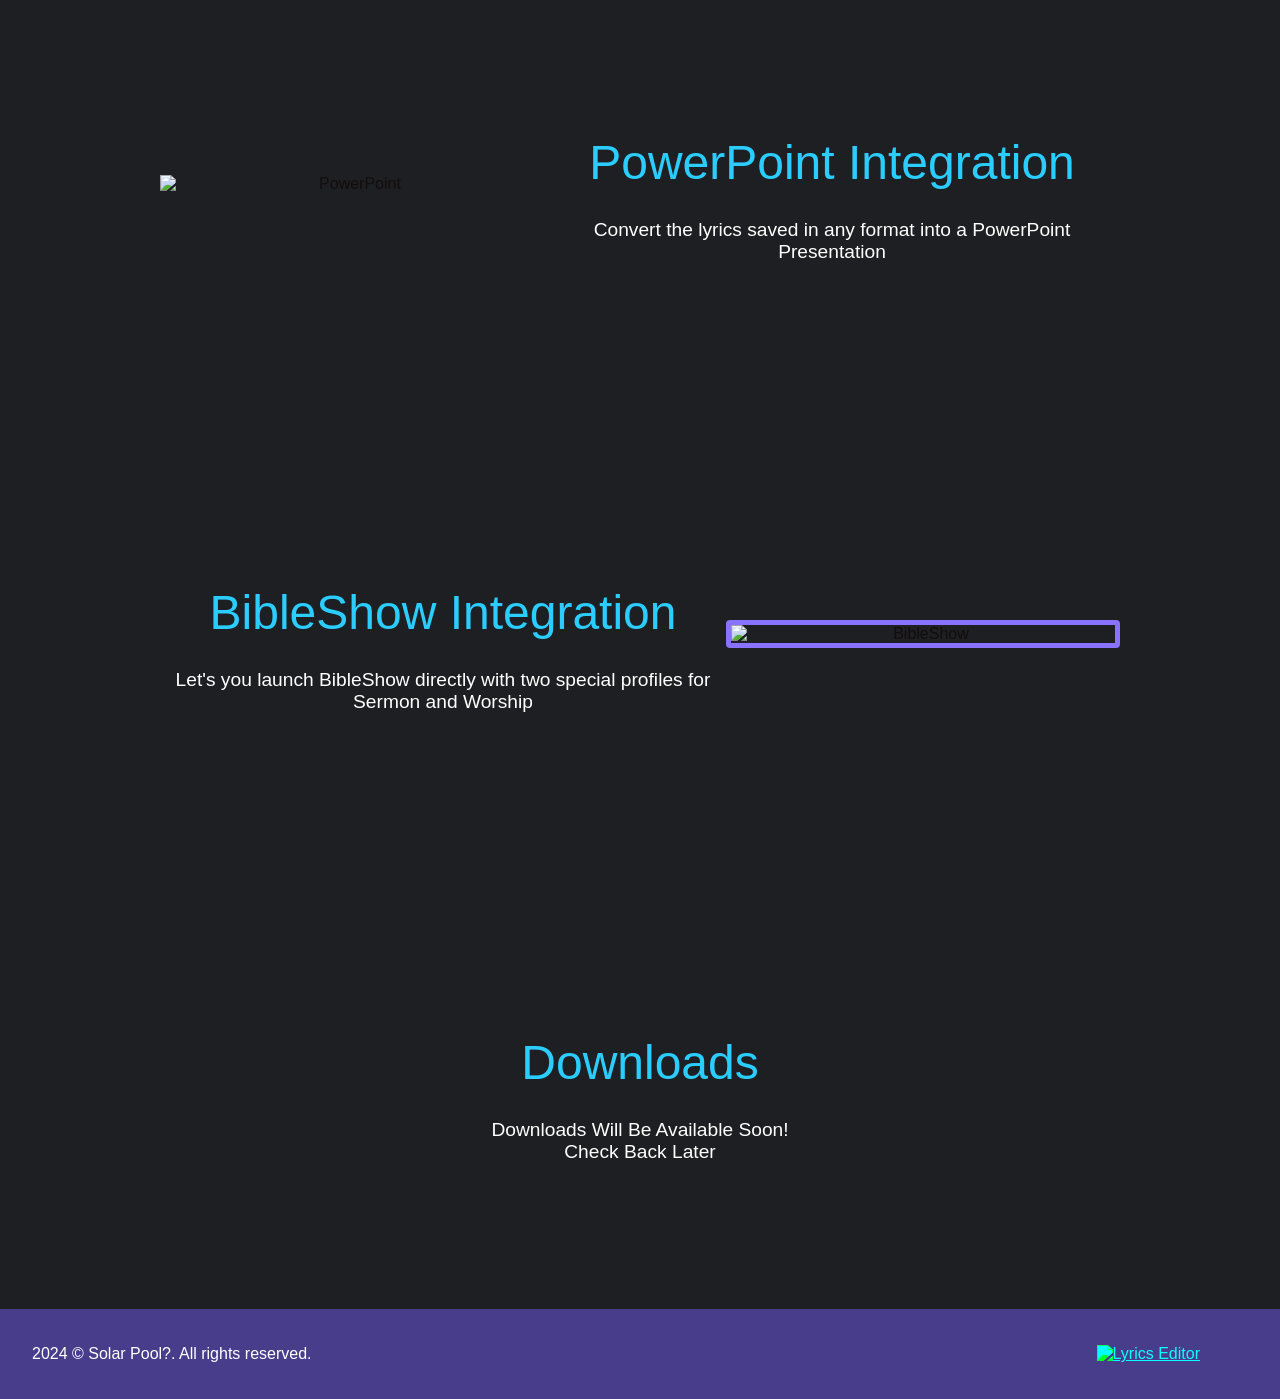
==== commit ca888558: "transaction page" ====
--- a/index.html
+++ b/index.html
@@ -9,12 +9,9 @@
 
 <div class="header">
     <div class="nav-bar">
-        <div class="logo">
-            <a href="#">BlockchainCo</a>
-        </div>
         <div class="nav-links">
             <a href="#">Home</a>
-            <a href="#">Transactions</a>
+            <a href="transaction.html">Transactions</a>
             <a href="#">About</a>
             <a href="#">Contact</a>
         </div>
--- a/styles.css
+++ b/styles.css
@@ -13,6 +13,24 @@
 
 .italic {
   font-style: italic;
+}
+
+.nav-bar {
+    display: flex;
+    justify-content: space-between;
+    padding: 0 20px;
+    align-items: center;
+}
+
+.nav-links {
+    display: flex;
+}
+
+.nav-links a {
+    margin-left: 20px;
+    padding: 10px;
+    color: rgb(255, 255, 255);
+    text-decoration: none;
 }
 
 /* css for user guide */
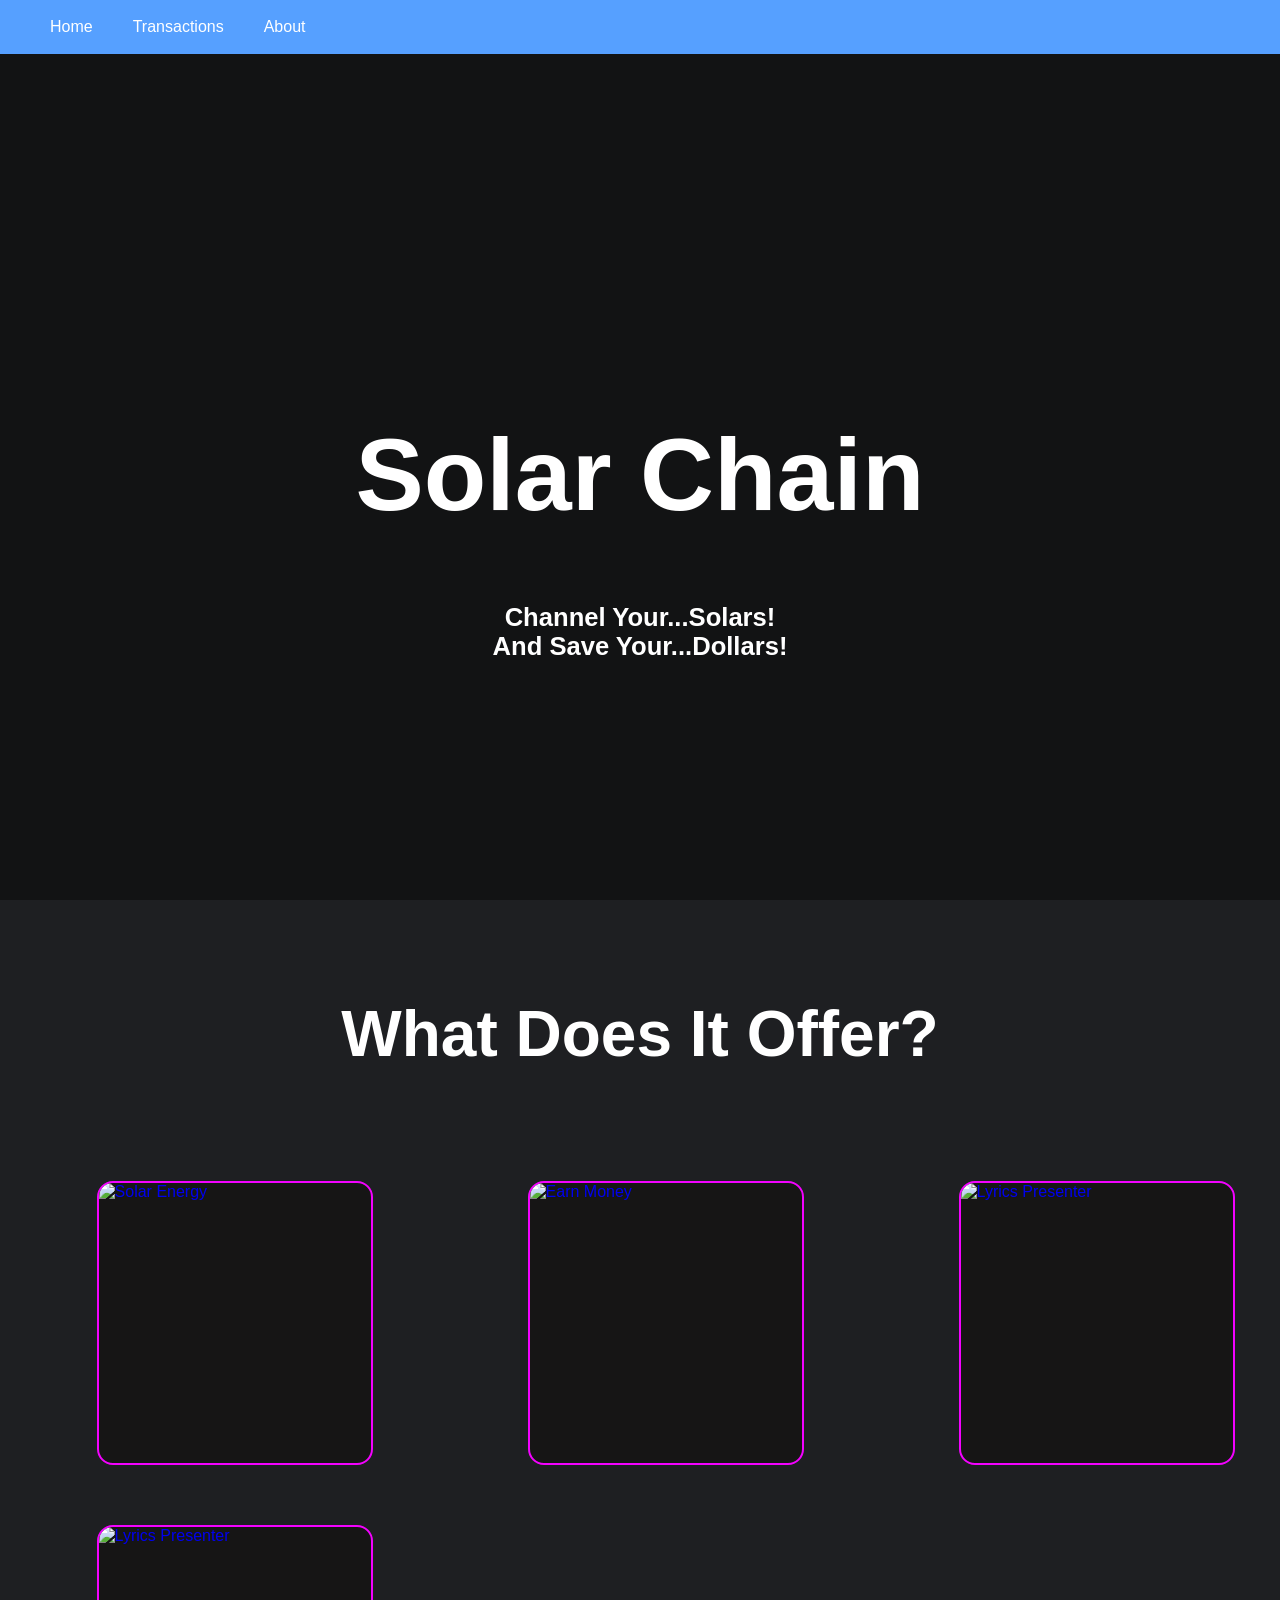
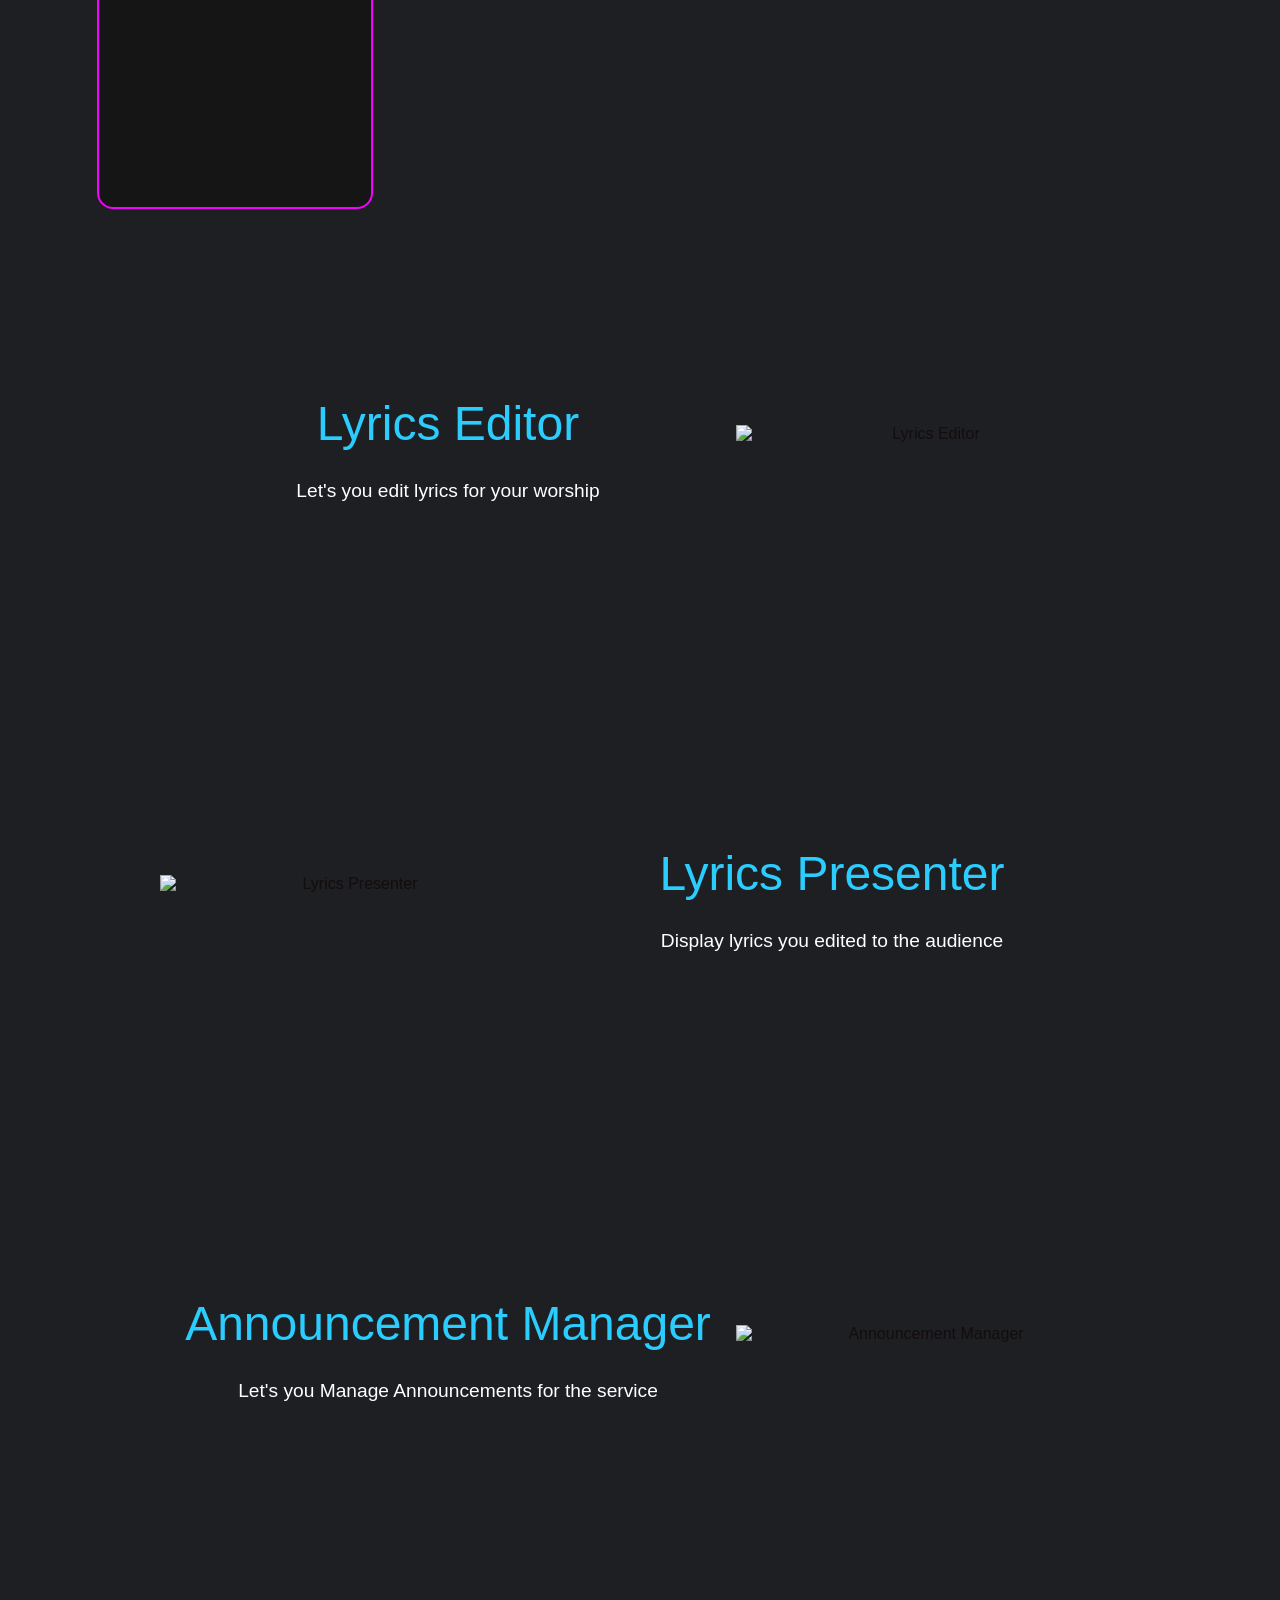
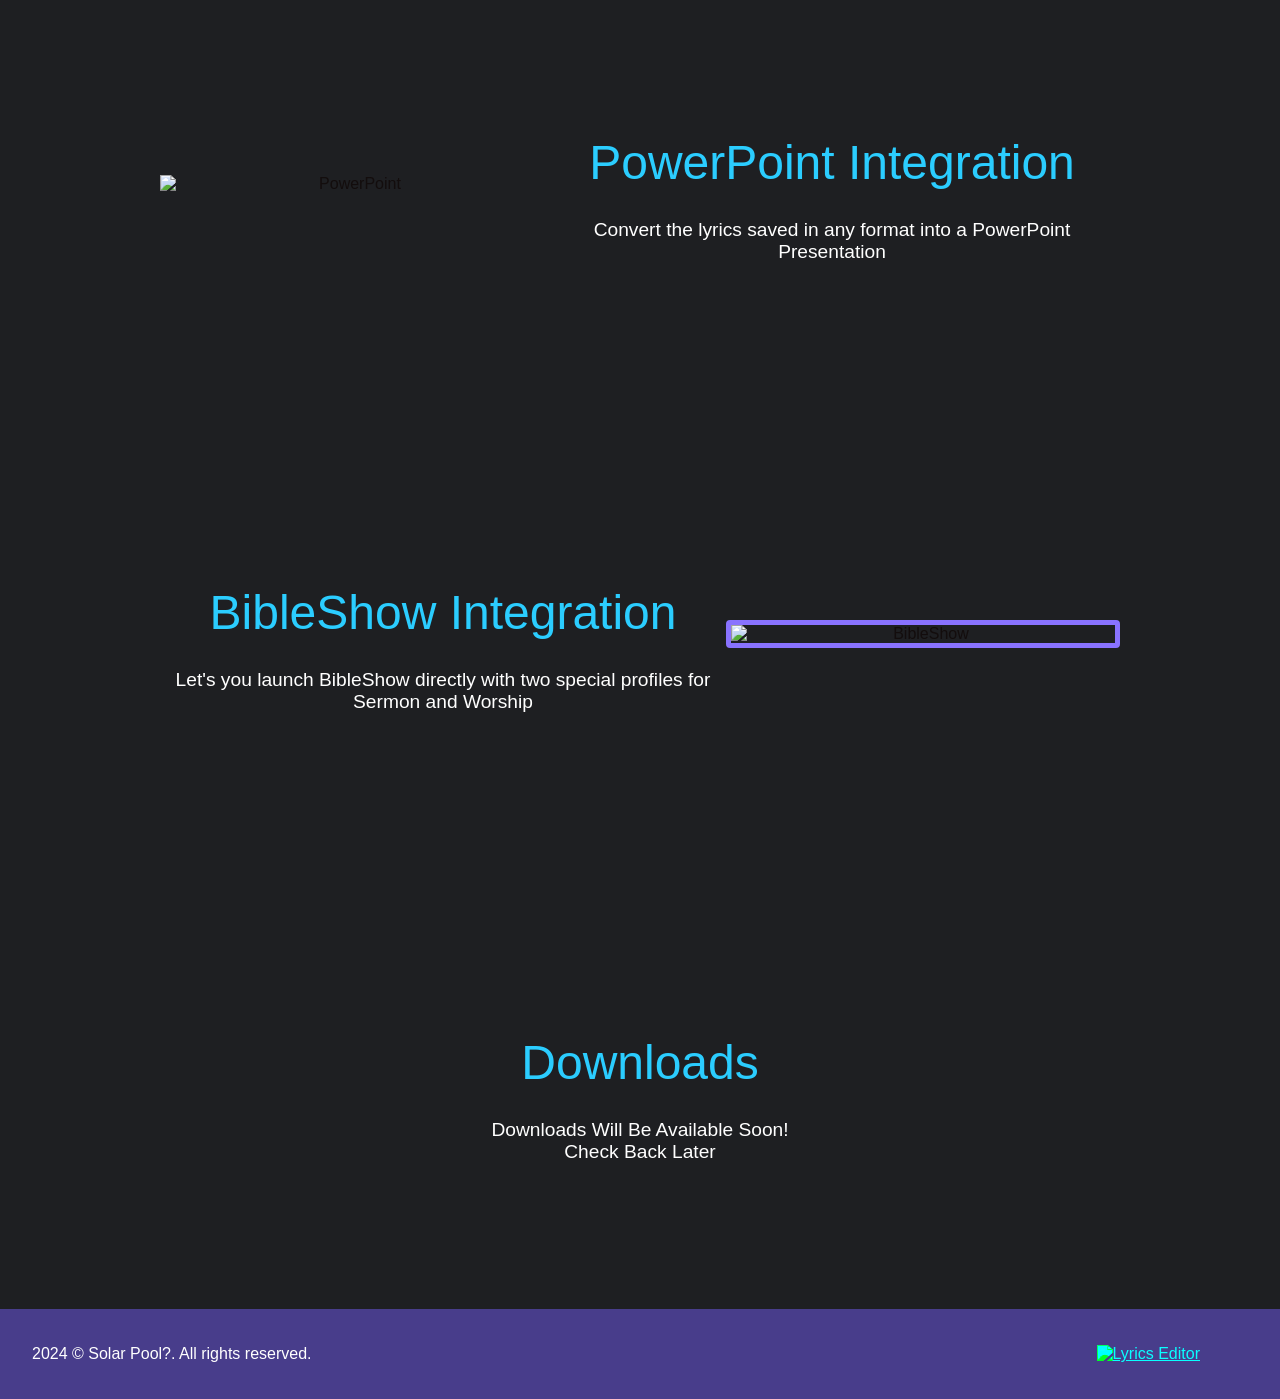
==== commit ad157167: "video bg" ====
--- a/index.html
+++ b/index.html
@@ -3,25 +3,30 @@
 <head>
     <title>Pinnacle Dynamo: Info</title>
     <link href="styles.css" rel="stylesheet" type="text/css">
-    <script src="script.js"></script>
+    <script src="home_page.js"></script>
 </head>
 <body>
 
 <div class="header">
     <div class="nav-bar">
         <div class="nav-links">
-            <a href="#">Home</a>
+            <a href="index.html">Home</a>
             <a href="transaction.html">Transactions</a>
-            <a href="#">About</a>
-            <a href="#">Contact</a>
+            <a href="about.html">About</a>
         </div>
     </div>
+</div>
+
+<div class="video-bg">
+    <video id="bgVideo" preload="true" autoplay loop muted>
+        <source id="videoSource" src="Resources/Videos/many_panels.mp4" type="video/mp4" />
+    </video>
 </div>
 
 <div id="grad1" style="text-align:center;">
     <h1>Solar Chain</h1>
     <h2>Channel Your...Solars!</h2>
-    <h2 class="h2-nline">And save $$$</h2>
+    <h2 class="h2-nline">And Save Your...Dollars!</h2>
 </div>
 
 <div class="content">
--- a/styles.css
+++ b/styles.css
@@ -1,18 +1,128 @@
 :root {
-  --bg: rgb(0,0,0)
+  --bg: rgb(0,0,0);
+  --bg-alpha: 0.4;
 }
 
 html {
   scroll-behavior: smooth;
 }
 
-
 .bold {
   font-weight: bold;
 }
 
 .italic {
   font-style: italic;
+}
+
+/* Base table styles */
+table {
+    width: 100vw; /* Adjust if necessary to fit design */
+    margin: 0;
+    border-spacing: 0px;
+    border-collapse: collapse; /* Use 'collapse' for tighter cell spacing */
+}
+
+/* Styling for all table cells */
+table {
+    padding: 2rem 2rem;
+}
+
+th, td {
+    padding: 1rem 2rem;
+}
+
+/* Bordered table specific styles */
+.bordered {
+    width: 100%;
+    border: none;
+}
+
+/* Hover effect for rows within bordered tables */
+.bordered tr:hover {
+    background-color: #252525;
+    transition: background-color 0.1s ease-in-out;
+}
+
+/* Consistent styling for cells within bordered tables */
+.bordered th, .bordered td {
+    text-align: center;
+}
+
+/* Header cell specific styles */
+.bordered th {
+    background-color: #303030;
+    background-image: linear-gradient(to bottom, #483d8b, #6f5ed7);
+}
+
+/* General styling for status cells to indicate availability */
+.bordered td.status-col {
+    width: 100px; /* Adjust the width as necessary */
+    max-width: 100px;
+    min-width: 100px;
+}
+
+.bordered td.status {
+    border-radius: 0.4rem;
+}
+
+/* Paragraph inside status cell div */
+.bordered td.status p {
+    text-align: center;
+}
+
+/* Styling for different statuses */
+.green, .red, .yellow {
+    font: bold 0.9em Arial; /* Consistent font for green and red, yellow overrides this */
+    border-radius: 4rem; /* Rounded corners */
+}
+
+.green {
+    background-color: green;
+}
+
+.red {
+    background-color: red;
+}
+
+.yellow {
+    font: bold 3em Arial; /* Larger font size for yellow status */
+    background-color: yellow;
+}
+
+.bordered td.price {
+    width: 10em; /* Adjust the width as necessary */
+    max-width: 10em;
+    min-width: 10em;
+}
+
+.bordered td.rep {
+    width: 100px; /* Adjust the width as necessary */
+    max-width: 100px;
+    min-width: 100px;
+    padding: 0.4rem 0;
+}
+
+/* Rounded corners for specific cells in bordered tables */
+.bordered th:first-child {
+    border-radius: 6px 0 0 0;
+}
+.bordered th:last-child {
+    border-radius: 0 6px 0 0;
+}
+.bordered th:only-child {
+    border-radius: 6px 6px 0 0;
+}
+.bordered tr:last-child td:first-child {
+    border-radius: 0 0 0 6px;
+}
+.bordered tr:last-child td:last-child {
+    border-radius: 0 0 6px 0;
+}
+
+/* Improve scrollbar visibility in WebKit browsers */
+.bordered::-webkit-scrollbar-thumb {
+    visibility: hidden; /* More visible than 'hidden' */
 }
 
 .nav-bar {
@@ -31,6 +141,12 @@
     padding: 10px;
     color: rgb(255, 255, 255);
     text-decoration: none;
+    transition: all 0.3s ease 0s;
+}
+
+.nav-links a:hover {
+    background-color: #005aa0;
+    color: #0bedff;
 }
 
 /* css for user guide */
@@ -100,7 +216,6 @@
   background-color: rgb(49, 51, 56);
 }
 
-
 .outline ul {
   list-style-type: none;
 }
@@ -120,8 +235,7 @@
   flex-direction: column;
   background-color: #313338;
   color: #fff;
-  margin: 10vh 0 auto auto;
-  padding: 0.5vw 20vw 5vw 20vw;
+  padding: 0.5vw 0.5vw 0.5vw 0.5vw;
   box-sizing: border-box;
 }
 
@@ -156,30 +270,6 @@
 
 .page img {
   width: 60vw;
-}
-
-.page table {
-  text-align: center;
-  border-collapse: collapse;
-}
-
-.page table th{
-  background-color: rgb(30, 31, 34);
-}
-
-.page table th, td{
-  font-size: 1.5em;
-  border: 2px solid rgb(30, 30, 30);
-}
-
-.page table td {
-  padding: 2% 0;
-  text-wrap: pretty;
-}
-
-.page table td img {
-  width: fit-content;
-  height: fit-content;
 }
 
 .page .note {
@@ -198,11 +288,6 @@
 .page img {
   border: 0.25vw white solid;
   /* box-shadow: 0px 0px 5px 5px #f201ff; */
-}
-
-.page table td a {
-  text-decoration: none;
-  color: #03f5ff;
 }
 
 /* css for gradient background */
@@ -417,7 +502,7 @@
 }
 
 #grad1 h1 {
-  background: linear-gradient(90deg, rgba(0,249,255,1), rgba(244,0,255,1));
+  background-color: #FFFFFF;
   background-clip: text;
   -webkit-text-fill-color: transparent;
   -webkit-background-clip: text;
@@ -475,10 +560,9 @@
 .content {
     display: flex;
     flex-direction: column;
+    width: 100%;
     min-height: 100vh;
     user-select: none;
-    margin-left: 30vh;
-    margin-right: 30vh;
     justify-content: center;
     align-items: center;
     color: rgb(19, 13, 13);
@@ -587,11 +671,12 @@
 
 /* header */
 .header {
-  display: flex;
-  height: 6vh;
-  flex-direction: row;
-  align-items: center;
-  background-color: darkslateblue;
+    display: flex;
+    height: 6vh;
+    flex-direction: row;
+    align-items: center;
+    background-color: #56a0ff;
+;
 }
 
 .header p {
@@ -649,34 +734,32 @@
   width: 2rem;
 }
 
-/* download button */
-#grad1 .downloadbutton {
-  width: 8rem;
-  height: 2rem;
-  background-color: transparent;
-  color: white;
-  border: 2px solid transparent;
-  border-image: linear-gradient(to right, #05f4ff, #f102ff);
-  border-image-slice: 1;
-  transition: background-color 0.3s, box-shadow 0.3s;
-  margin-top: 10rem;
-}
-
-#grad1 .downloadbutton:hover {
-  width: 8rem;
-  height: 2rem;
-  background-color: transparent;
-  color: white;
-  border: 2px solid transparent;
-  background-color: #313338;
-  border-image: linear-gradient(to right, #05f4ff, #f102ff);
-  border-image-slice: 1;
-  cursor: pointer;
-}
-
-#grad1 .downloadbutton a {
-  color: #fff;
-  text-decoration: none;
+.video-bg:before {
+  content: '';
+  position: fixed;
+background: rgba(0, 0, 0, var(--bg-alpha, 0.4)); /* Initially no background alpha */
+  top: 0px;
+  right: 0;
+  bottom: 0px;
+  left: 0;
+  z-index: -99;
+  transition: background 0.5s ease;
+}
+
+video {
+    position: fixed;
+    top: 50%;
+    left: 50%;
+    width: 100%;
+    height: 100%;
+    object-fit: cover; /* Maintain aspect ratio and cover the entire area */
+    z-index: -100;
+    transform: translate(-50%, -50%);
+    background-size: cover;
+    transition: 1s opacity;
+
+    filter: blur(0px);
+    -webkit-filter: blur(0px);
 }
 
 
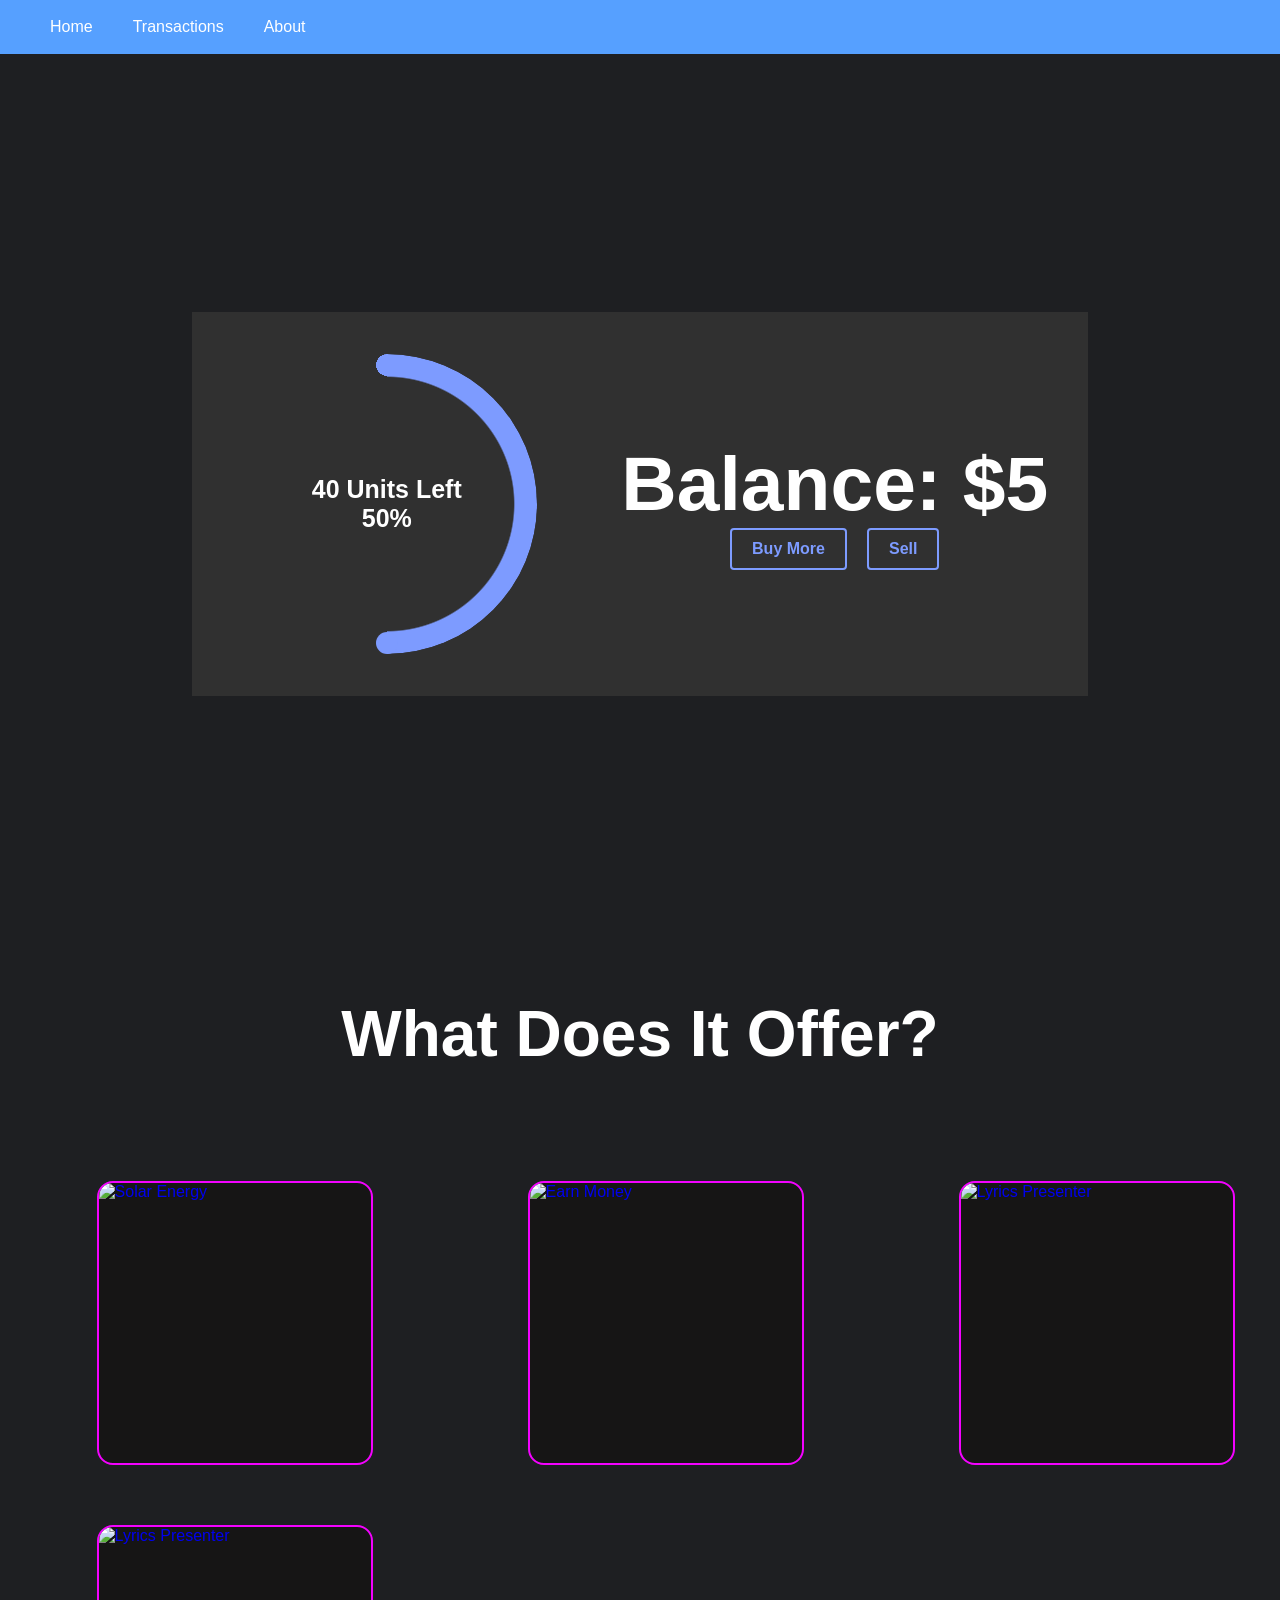
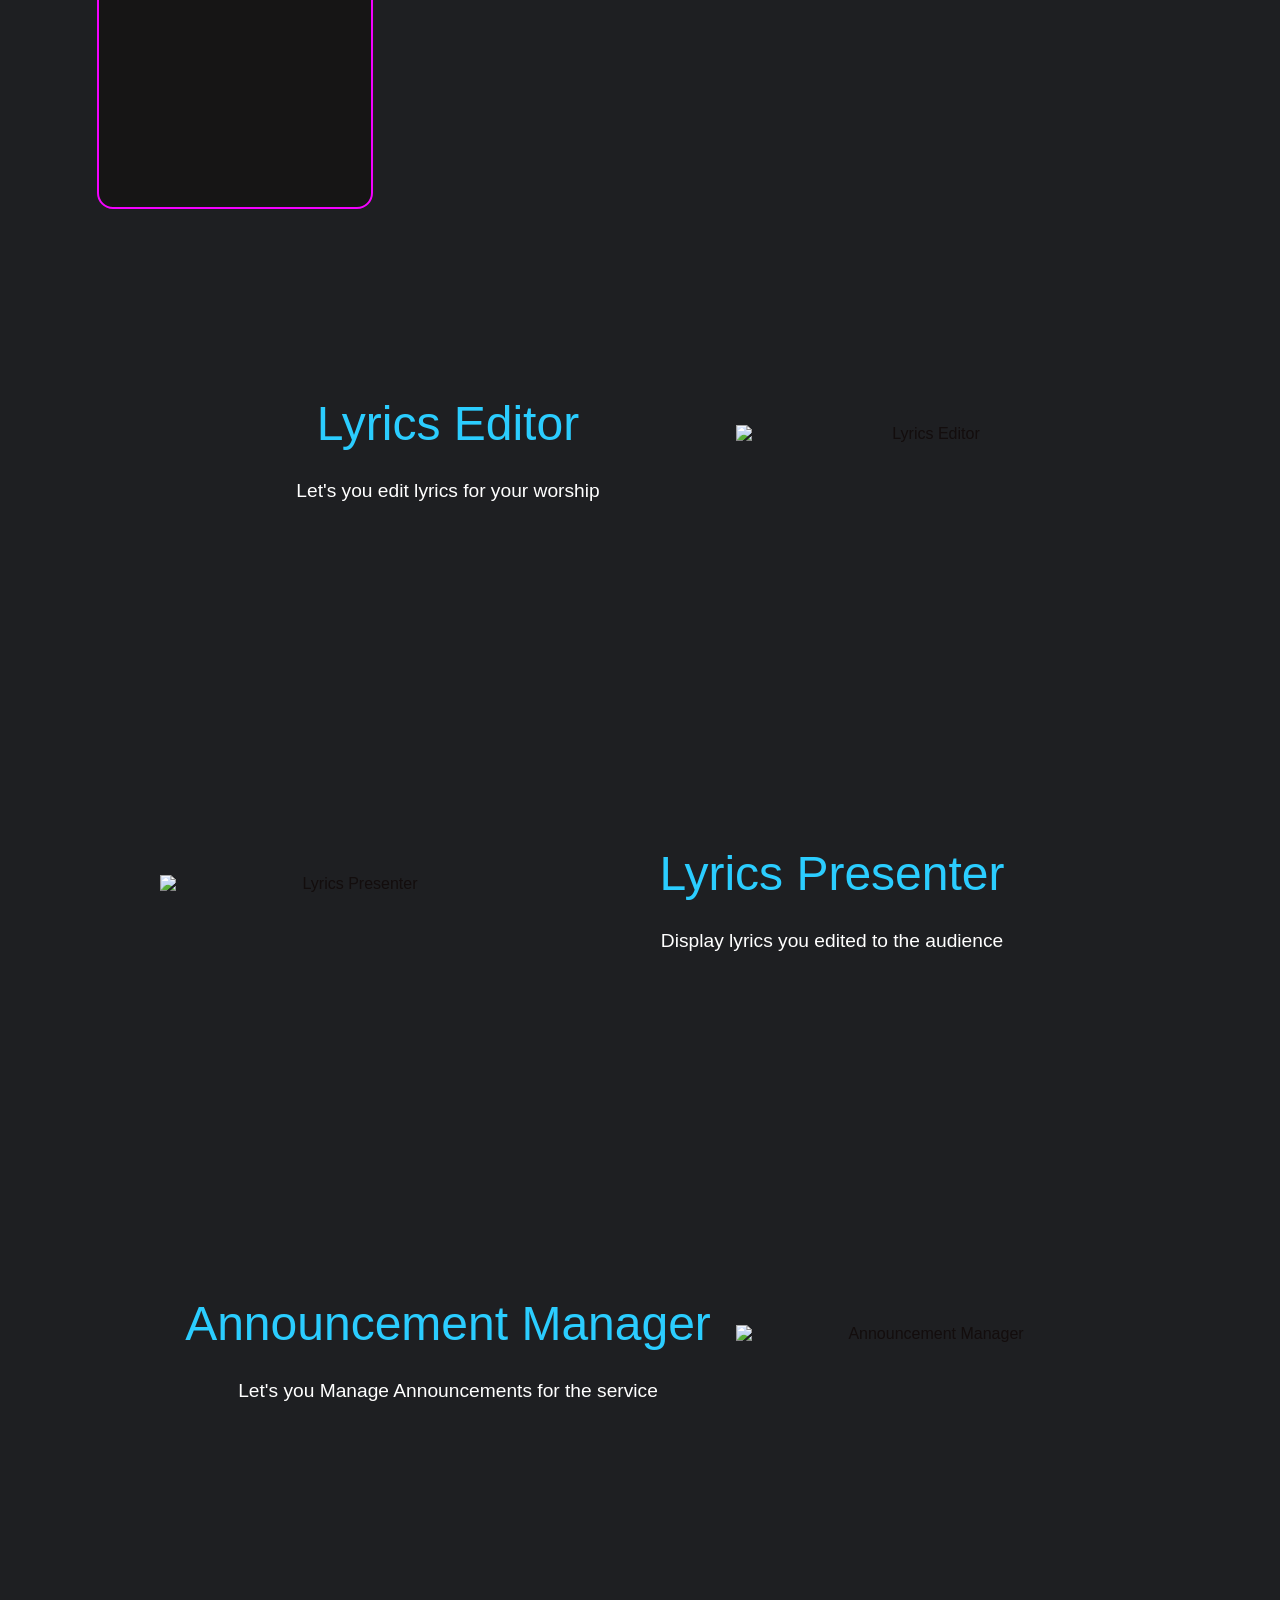
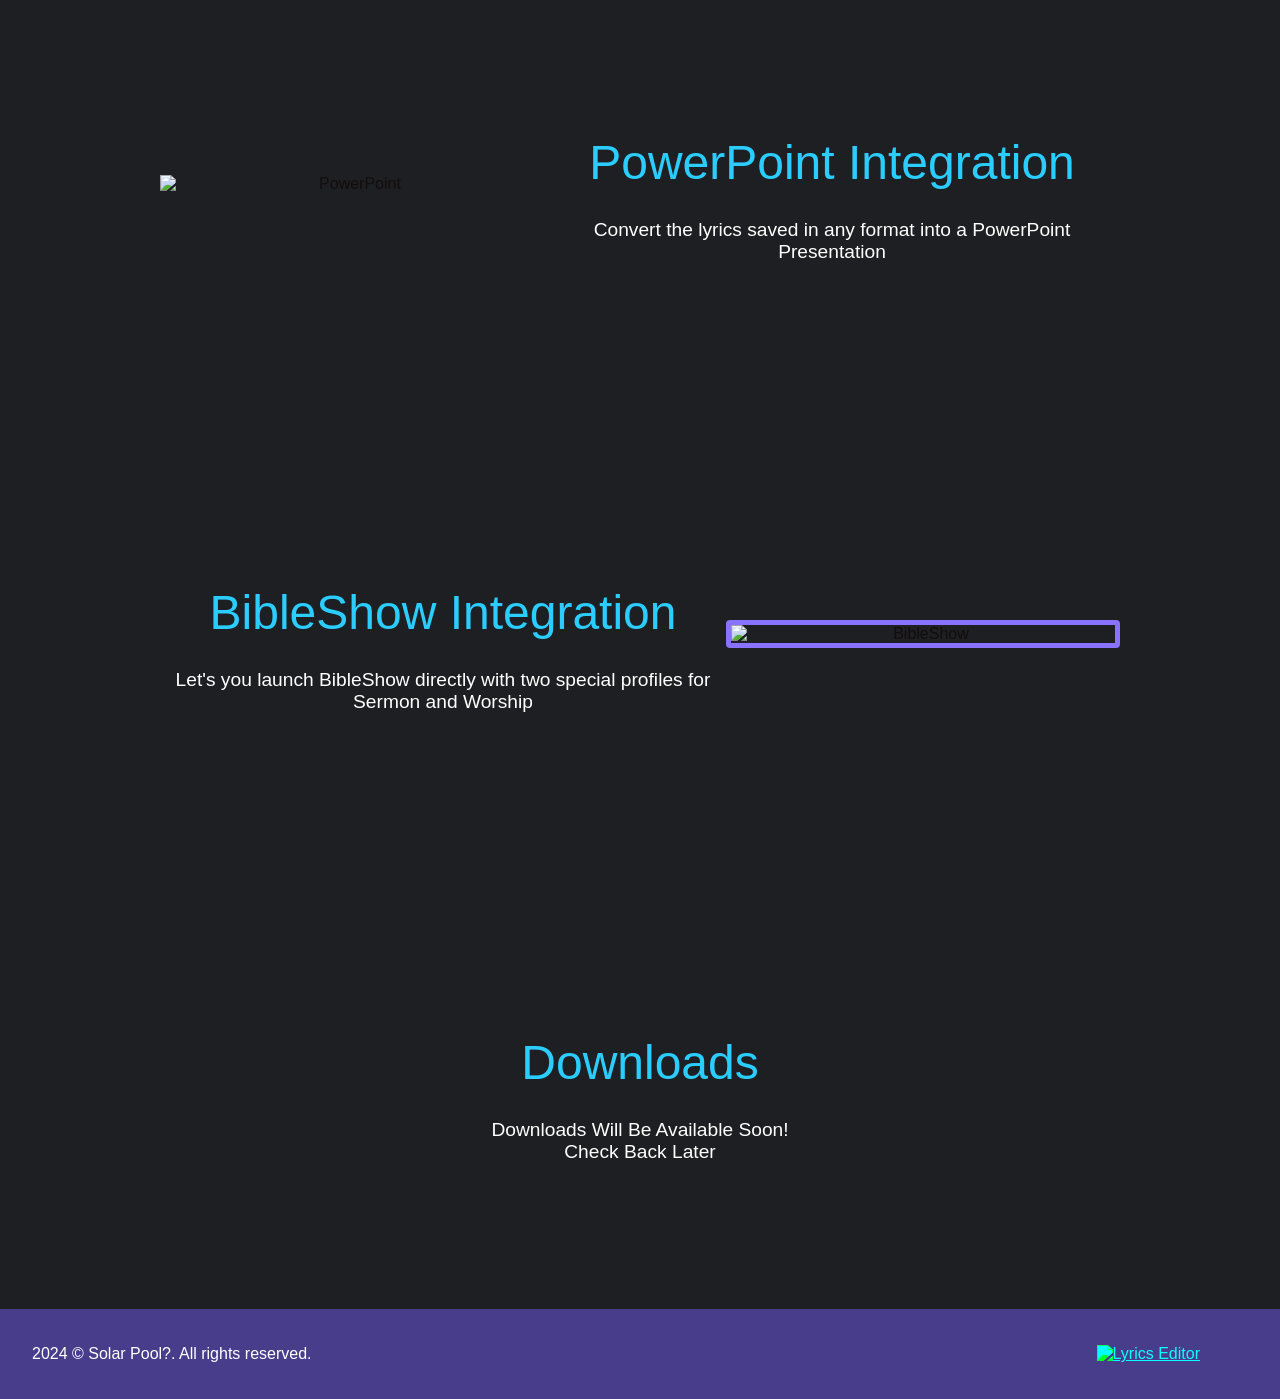
==== commit 6e474ac9: "home page" ====
--- a/index.html
+++ b/index.html
@@ -17,16 +17,24 @@
     </div>
 </div>
 
-<div class="video-bg">
-    <video id="bgVideo" preload="true" autoplay loop muted>
-        <source id="videoSource" src="Resources/Videos/many_panels.mp4" type="video/mp4" />
-    </video>
-</div>
+<!--<div class="video-bg">-->
+<!--    <video id="bgVideo" preload="true" autoplay loop muted>-->
+<!--        <source id="videoSource" src="Resources/Videos/many_panels.mp4" type="video/mp4" />-->
+<!--    </video>-->
+<!--</div>-->
 
-<div id="grad1" style="text-align:center;">
-    <h1>Solar Chain</h1>
-    <h2>Channel Your...Solars!</h2>
-    <h2 class="h2-nline">And Save Your...Dollars!</h2>
+<div class="dashboard_container">
+    <div class="dashboard">
+        <div class="pie">40 Units Left<br>50%</div>
+            <div class="balance_info_cont">
+                <p style="display:inline">Balance: </p>
+                <p style="display:inline" class="balance_disp">$5</p>
+        <div class="info_options">
+            <button>Buy More</button>
+            <button>Sell</button>
+        </div>
+        </div>
+    </div>
 </div>
 
 <div class="content">
--- a/styles.css
+++ b/styles.css
@@ -675,6 +675,7 @@
     height: 6vh;
     flex-direction: row;
     align-items: center;
+    place-items: center;
     background-color: #56a0ff;
 ;
 }
@@ -762,6 +763,79 @@
     -webkit-filter: blur(0px);
 }
 
+.dashboard_container {
+    font: normal normal bold 6vw arial;
+    user-select: none;
+    height: 100vh;
+    display: flex;
+    flex-direction: column;
+    justify-content: center;
+    align-items: center;
+    animation-name: fadein;
+    animation-duration: 1s;
+    color: white;
+}
+
+.dashboard {
+    width: 70vw;
+    height: 30vw;
+    background-color: #303030;
+    display: flex;
+    flex-direction: row; /* change from column to row for left-to-right alignment */
+    justify-content: space-around; /* space items evenly */
+    align-items: center; /* Adjusts alignment along the vertical axis */
+}
+
+.balance_info_cont {
+    flex-direction: row; /* change from column to row for left-to-right alignment */
+    justify-content: center; /* space items evenly */
+}
+
+.info_options {
+    display: flex;
+    flex-direction: row; /* change from column to row for left-to-right alignment */
+    justify-content: space-around; /* space items evenly */
+    place-content:center;
+    gap: 20px;
+}
+
+.info_options button {
+    display: inline-block;
+    padding: 10px 20px;
+    font-size: 16px;
+    font-weight: bold;
+    color: #7d9bff;
+    background-color: transparent;
+    border: 2px solid #7d9bff;
+    border-radius: 4px;
+    cursor: pointer;
+    transition: color 0.4s ease, background-color 0.4s ease;
+    position: relative;
+    overflow: hidden;
+}
+
+.info_options button::before {
+    content: '';
+    position: absolute;
+    top: 0;
+    left: 0;
+    width: 100%;
+    height: 100%;
+    background-color: #0088a9;
+    z-index: -1;
+    transform: scaleX(0);
+    transform-origin: left;
+    transition: transform 0.4s ease;
+}
+
+.info_options button:hover {
+    color: white;
+}
+
+.info_options button::before {
+    transform: scaleX(1); /* Fill the button background */
+}
+
 
 /* animations */
 
@@ -804,3 +878,58 @@
     width: 100%;
   }
 }
+
+@property --p{
+  syntax: '<number>';
+  inherits: true;
+  initial-value: 0;
+}
+
+.pie {
+  --p:50;
+  --b:22px;
+  --c:rgb(125, 155, 255);
+  --w:300px;
+
+  width:var(--w);
+  aspect-ratio:1;
+  position:relative;
+  display:inline-grid;
+  margin:5px;
+  place-content:center;
+  font-size:25px;
+  font-weight:bold;
+  font-family:sans-serif;
+  text-align: center;
+}
+.pie:before,
+.pie:after {
+  content:"";
+  position:absolute;
+  border-radius:50%;
+}
+.pie:before {
+  inset:0;
+  background:
+    radial-gradient(farthest-side,var(--c) 98%,#0000) top/var(--b) var(--b) no-repeat,
+    conic-gradient(var(--c) calc(var(--p)*1%),#0000 0);
+  -webkit-mask:radial-gradient(farthest-side,#0000 calc(99% - var(--b)),#000 calc(100% - var(--b)));
+          mask:radial-gradient(farthest-side,#0000 calc(99% - var(--b)),#000 calc(100% - var(--b)));
+}
+.pie:after {
+  inset:calc(50% - var(--b)/2);
+  background:var(--c);
+  transform:rotate(calc(var(--p)*3.6deg)) translateY(calc(50% - var(--w)/2));
+}
+.animate {
+  animation:p 1s .5s both;
+}
+.no-round:before {
+  background-size:0 0,auto;
+}
+.no-round:after {
+  content:none;
+}
+@keyframes p {
+  from{--p:0}
+}
